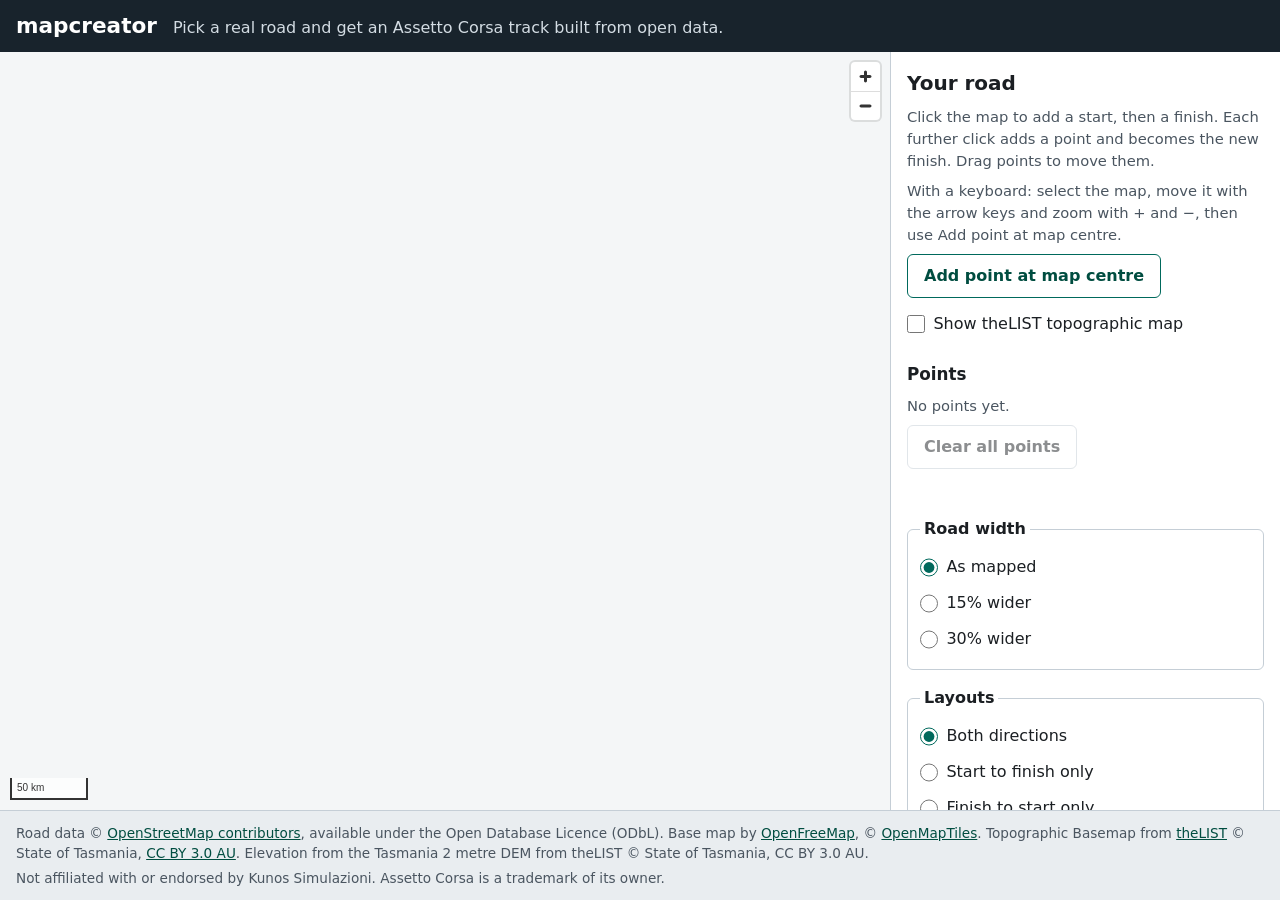
==== src/mapcreator/service/static/index.html @ bf914c36 "Add the map page A static page served from the app: pick a start, via points and a finish on an Open" ====
<!doctype html>
<html lang="en-AU">
<head>
  <meta charset="utf-8">
  <meta name="viewport" content="width=device-width, initial-scale=1">
  <title>mapcreator: drive a real road in Assetto Corsa</title>
  <meta name="description" content="Pick a stretch of real road on the map and get an Assetto Corsa track built from open data.">
  <link rel="icon" href="data:,">
  <link rel="stylesheet" href="vendor/maplibre-gl/maplibre-gl.css">
  <link rel="stylesheet" href="style.css">
  <script src="vendor/maplibre-gl/maplibre-gl.js" defer></script>
  <script src="app.js" defer></script>
</head>
<body>
  <a class="skip-link" href="#panel">Skip to the route options</a>

  <header class="site-header">
    <h1>mapcreator</h1>
    <p>Pick a real road and get an Assetto Corsa track built from open data.</p>
  </header>

  <main class="layout">
    <section class="map-wrap" aria-label="Map">
      <div id="map" class="map"></div>
      <p id="map-error" class="map-error" role="alert" hidden></p>
      <noscript><p class="map-error">The map needs JavaScript.</p></noscript>
    </section>

    <section id="panel" class="panel" aria-labelledby="panel-title" tabindex="-1">
      <h2 id="panel-title">Your road</h2>
      <p class="hint">Click the map to add a start, then a finish. Each further click adds a point and becomes the new finish. Drag points to move them.</p>
      <p class="hint">With a keyboard: select the map, move it with the arrow keys and zoom with + and −, then use Add point at map centre.</p>

      <div class="map-tools">
        <button type="button" id="add-centre" class="button">Add point at map centre</button>
        <label class="check">
          <input type="checkbox" id="topo-toggle">
          <span>Show theLIST topographic map</span>
        </label>
      </div>

      <h3 class="subhead">Points</h3>
      <p id="points-empty" class="hint">No points yet.</p>
      <ol id="points" class="points"></ol>
      <div class="row">
        <button type="button" id="clear-points" class="button button-quiet" disabled>Clear all points</button>
      </div>
      <p id="route-info" class="route-info" role="status" aria-live="polite"></p>

      <form id="job-form" class="job-form" novalidate>
        <fieldset>
          <legend>Road width</legend>
          <label class="radio"><input type="radio" name="width" value="as_mapped" checked> As mapped</label>
          <label class="radio"><input type="radio" name="width" value="plus_15"> 15% wider</label>
          <label class="radio"><input type="radio" name="width" value="plus_30"> 30% wider</label>
        </fieldset>

        <fieldset>
          <legend>Layouts</legend>
          <label class="radio"><input type="radio" name="layouts" value="both" checked> Both directions</label>
          <label class="radio"><input type="radio" name="layouts" value="forward"> Start to finish only</label>
          <label class="radio"><input type="radio" name="layouts" value="reverse"> Finish to start only</label>
        </fieldset>

        <label for="track-name" class="field-label">Track name <span class="optional">(optional)</span></label>
        <input type="text" id="track-name" class="text-input" maxlength="60" autocomplete="off" spellcheck="false" aria-describedby="track-id-hint">
        <p id="track-id-hint" class="hint">Folder name in Assetto Corsa: <code id="track-id"></code></p>

        <div id="turnstile" class="turnstile" hidden></div>

        <button type="submit" id="submit" class="button button-primary" disabled>Build my track</button>
      </form>

      <div id="job" class="job" hidden>
        <h3 class="subhead">Your track</h3>
        <p id="job-status" role="status" aria-live="polite"></p>
        <dl id="job-summary" class="summary" hidden></dl>
        <p id="download" hidden><a id="download-link" class="button button-primary" href="#" download>Download the track (.zip)</a></p>
        <p class="hint">Unzip it into <code>assettocorsa/content/tracks</code>. Built tracks work in the original Assetto Corsa on PC.</p>
      </div>

      <p id="error" class="error" role="alert" hidden></p>
    </section>
  </main>

  <footer class="site-footer">
    <p>
      Road data © <a href="https://www.openstreetmap.org/copyright" rel="noopener">OpenStreetMap contributors</a>, available under the Open Database Licence (ODbL).
      Base map by <a href="https://openfreemap.org/" rel="noopener">OpenFreeMap</a>, © <a href="https://openmaptiles.org/" rel="noopener">OpenMapTiles</a>.
      Topographic Basemap from <a href="https://www.thelist.tas.gov.au/" rel="noopener">theLIST</a> © State of Tasmania, <a href="https://creativecommons.org/licenses/by/3.0/au/" rel="noopener">CC BY 3.0 AU</a>.
      Elevation from the Tasmania 2 metre DEM from theLIST © State of Tasmania, CC BY 3.0 AU.
    </p>
    <p>Not affiliated with or endorsed by Kunos Simulazioni. Assetto Corsa is a trademark of its owner.</p>
  </footer>
</body>
</html>
---- src/mapcreator/service/static/vendor/maplibre-gl/maplibre-gl.css ----
.maplibregl-map{font:12px/20px Helvetica Neue,Arial,Helvetica,sans-serif;overflow:hidden;position:relative;-webkit-tap-highlight-color:rgb(0 0 0/0)}.maplibregl-canvas{left:0;position:absolute;top:0}.maplibregl-map:fullscreen{height:100%;width:100%}.maplibregl-ctrl-group button.maplibregl-ctrl-compass{touch-action:none}.maplibregl-canvas-container.maplibregl-interactive,.maplibregl-ctrl-group button.maplibregl-ctrl-compass{cursor:grab;-webkit-user-select:none;-moz-user-select:none;user-select:none}.maplibregl-canvas-container.maplibregl-interactive.maplibregl-track-pointer{cursor:pointer}.maplibregl-canvas-container.maplibregl-interactive:active,.maplibregl-ctrl-group button.maplibregl-ctrl-compass:active{cursor:grabbing}.maplibregl-canvas-container.maplibregl-touch-zoom-rotate,.maplibregl-canvas-container.maplibregl-touch-zoom-rotate .maplibregl-canvas{touch-action:pan-x pan-y}.maplibregl-canvas-container.maplibregl-touch-drag-pan,.maplibregl-canvas-container.maplibregl-touch-drag-pan .maplibregl-canvas{touch-action:pinch-zoom}.maplibregl-canvas-container.maplibregl-touch-zoom-rotate.maplibregl-touch-drag-pan,.maplibregl-canvas-container.maplibregl-touch-zoom-rotate.maplibregl-touch-drag-pan .maplibregl-canvas{touch-action:none}.maplibregl-canvas-container.maplibregl-touch-drag-pan.maplibregl-cooperative-gestures,.maplibregl-canvas-container.maplibregl-touch-drag-pan.maplibregl-cooperative-gestures .maplibregl-canvas{touch-action:pan-x pan-y}.maplibregl-ctrl-bottom-left,.maplibregl-ctrl-bottom-right,.maplibregl-ctrl-top-left,.maplibregl-ctrl-top-right{pointer-events:none;position:absolute;z-index:2}.maplibregl-ctrl-top-left{left:0;top:0}.maplibregl-ctrl-top-right{right:0;top:0}.maplibregl-ctrl-bottom-left{bottom:0;left:0}.maplibregl-ctrl-bottom-right{bottom:0;right:0}.maplibregl-ctrl{clear:both;pointer-events:auto;transform:translate(0)}.maplibregl-ctrl-top-left .maplibregl-ctrl{float:left;margin:10px 0 0 10px}.maplibregl-ctrl-top-right .maplibregl-ctrl{float:right;margin:10px 10px 0 0}.maplibregl-ctrl-bottom-left .maplibregl-ctrl{float:left;margin:0 0 10px 10px}.maplibregl-ctrl-bottom-right .maplibregl-ctrl{float:right;margin:0 10px 10px 0}.maplibregl-ctrl-group{background:#fff;border-radius:4px}.maplibregl-ctrl-group:not(:empty){box-shadow:0 0 0 2px rgba(0,0,0,.1)}@media (forced-colors:active){.maplibregl-ctrl-group:not(:empty){box-shadow:0 0 0 2px ButtonText}}.maplibregl-ctrl-group button{background-color:transparent;border:0;box-sizing:border-box;cursor:pointer;display:block;height:29px;outline:none;padding:0;width:29px}.maplibregl-ctrl-group button+button{border-top:1px solid #ddd}.maplibregl-ctrl button .maplibregl-ctrl-icon{background-position:50%;background-repeat:no-repeat;display:block;height:100%;width:100%}@media (forced-colors:active){.maplibregl-ctrl-icon{background-color:transparent}.maplibregl-ctrl-group button+button{border-top:1px solid ButtonText}}.maplibregl-ctrl button::-moz-focus-inner{border:0;padding:0}.maplibregl-ctrl-attrib-button:focus,.maplibregl-ctrl-group button:focus{box-shadow:0 0 2px 2px #0096ff}.maplibregl-ctrl button:disabled{cursor:not-allowed}.maplibregl-ctrl button:disabled .maplibregl-ctrl-icon{opacity:.25}@media (hover:hover){.maplibregl-ctrl button:not(:disabled):hover{background-color:rgba(0,0,0,.05)}}.maplibregl-ctrl button:not(:disabled):active{background-color:rgba(0,0,0,.05)}.maplibregl-ctrl-group button:focus:focus-visible{box-shadow:0 0 2px 2px #0096ff}.maplibregl-ctrl-group button:focus:not(:focus-visible){box-shadow:none}.maplibregl-ctrl-group button:focus:first-child{border-radius:4px 4px 0 0}.maplibregl-ctrl-group button:focus:last-child{border-radius:0 0 4px 4px}.maplibregl-ctrl-group button:focus:only-child{border-radius:inherit}.maplibregl-ctrl button.maplibregl-ctrl-zoom-out .maplibregl-ctrl-icon{background-image:url("data:image/svg+xml;charset=utf-8,%3Csvg xmlns='http://www.w3.org/2000/svg' width='29' height='29' fill='%23333' viewBox='0 0 29 29'%3E%3Cpath d='M10 13c-.75 0-1.5.75-1.5 1.5S9.25 16 10 16h9c.75 0 1.5-.75 1.5-1.5S19.75 13 19 13z'/%3E%3C/svg%3E")}.maplibregl-ctrl button.maplibregl-ctrl-zoom-in .maplibregl-ctrl-icon{background-image:url("data:image/svg+xml;charset=utf-8,%3Csvg xmlns='http://www.w3.org/2000/svg' width='29' height='29' fill='%23333' viewBox='0 0 29 29'%3E%3Cpath d='M14.5 8.5c-.75 0-1.5.75-1.5 1.5v3h-3c-.75 0-1.5.75-1.5 1.5S9.25 16 10 16h3v3c0 .75.75 1.5 1.5 1.5S16 19.75 16 19v-3h3c.75 0 1.5-.75 1.5-1.5S19.75 13 19 13h-3v-3c0-.75-.75-1.5-1.5-1.5'/%3E%3C/svg%3E")}@media (forced-colors:active){.maplibregl-ctrl button.maplibregl-ctrl-zoom-out .maplibregl-ctrl-icon{background-image:url("data:image/svg+xml;charset=utf-8,%3Csvg xmlns='http://www.w3.org/2000/svg' width='29' height='29' fill='%23fff' viewBox='0 0 29 29'%3E%3Cpath d='M10 13c-.75 0-1.5.75-1.5 1.5S9.25 16 10 16h9c.75 0 1.5-.75 1.5-1.5S19.75 13 19 13z'/%3E%3C/svg%3E")}.maplibregl-ctrl button.maplibregl-ctrl-zoom-in .maplibregl-ctrl-icon{background-image:url("data:image/svg+xml;charset=utf-8,%3Csvg xmlns='http://www.w3.org/2000/svg' width='29' height='29' fill='%23fff' viewBox='0 0 29 29'%3E%3Cpath d='M14.5 8.5c-.75 0-1.5.75-1.5 1.5v3h-3c-.75 0-1.5.75-1.5 1.5S9.25 16 10 16h3v3c0 .75.75 1.5 1.5 1.5S16 19.75 16 19v-3h3c.75 0 1.5-.75 1.5-1.5S19.75 13 19 13h-3v-3c0-.75-.75-1.5-1.5-1.5'/%3E%3C/svg%3E")}}@media (forced-colors:active) and (prefers-color-scheme:light){.maplibregl-ctrl button.maplibregl-ctrl-zoom-out .maplibregl-ctrl-icon{background-image:url("data:image/svg+xml;charset=utf-8,%3Csvg xmlns='http://www.w3.org/2000/svg' width='29' height='29' viewBox='0 0 29 29'%3E%3Cpath d='M10 13c-.75 0-1.5.75-1.5 1.5S9.25 16 10 16h9c.75 0 1.5-.75 1.5-1.5S19.75 13 19 13z'/%3E%3C/svg%3E")}.maplibregl-ctrl button.maplibregl-ctrl-zoom-in .maplibregl-ctrl-icon{background-image:url("data:image/svg+xml;charset=utf-8,%3Csvg xmlns='http://www.w3.org/2000/svg' width='29' height='29' viewBox='0 0 29 29'%3E%3Cpath d='M14.5 8.5c-.75 0-1.5.75-1.5 1.5v3h-3c-.75 0-1.5.75-1.5 1.5S9.25 16 10 16h3v3c0 .75.75 1.5 1.5 1.5S16 19.75 16 19v-3h3c.75 0 1.5-.75 1.5-1.5S19.75 13 19 13h-3v-3c0-.75-.75-1.5-1.5-1.5'/%3E%3C/svg%3E")}}.maplibregl-ctrl button.maplibregl-ctrl-fullscreen .maplibregl-ctrl-icon{background-image:url("data:image/svg+xml;charset=utf-8,%3Csvg xmlns='http://www.w3.org/2000/svg' width='29' height='29' fill='%23333' viewBox='0 0 29 29'%3E%3Cpath d='M24 16v5.5c0 1.75-.75 2.5-2.5 2.5H16v-1l3-1.5-4-5.5 1-1 5.5 4 1.5-3zM6 16l1.5 3 5.5-4 1 1-4 5.5 3 1.5v1H7.5C5.75 24 5 23.25 5 21.5V16zm7-11v1l-3 1.5 4 5.5-1 1-5.5-4L6 13H5V7.5C5 5.75 5.75 5 7.5 5zm11 2.5c0-1.75-.75-2.5-2.5-2.5H16v1l3 1.5-4 5.5 1 1 5.5-4 1.5 3h1z'/%3E%3C/svg%3E")}.maplibregl-ctrl button.maplibregl-ctrl-shrink .maplibregl-ctrl-icon{background-image:url("data:image/svg+xml;charset=utf-8,%3Csvg xmlns='http://www.w3.org/2000/svg' width='29' height='29' viewBox='0 0 29 29'%3E%3Cpath d='M18.5 16c-1.75 0-2.5.75-2.5 2.5V24h1l1.5-3 5.5 4 1-1-4-5.5 3-1.5v-1zM13 18.5c0-1.75-.75-2.5-2.5-2.5H5v1l3 1.5L4 24l1 1 5.5-4 1.5 3h1zm3-8c0 1.75.75 2.5 2.5 2.5H24v-1l-3-1.5L25 5l-1-1-5.5 4L17 5h-1zM10.5 13c1.75 0 2.5-.75 2.5-2.5V5h-1l-1.5 3L5 4 4 5l4 5.5L5 12v1z'/%3E%3C/svg%3E")}@media (forced-colors:active){.maplibregl-ctrl button.maplibregl-ctrl-fullscreen .maplibregl-ctrl-icon{background-image:url("data:image/svg+xml;charset=utf-8,%3Csvg xmlns='http://www.w3.org/2000/svg' width='29' height='29' fill='%23fff' viewBox='0 0 29 29'%3E%3Cpath d='M24 16v5.5c0 1.75-.75 2.5-2.5 2.5H16v-1l3-1.5-4-5.5 1-1 5.5 4 1.5-3zM6 16l1.5 3 5.5-4 1 1-4 5.5 3 1.5v1H7.5C5.75 24 5 23.25 5 21.5V16zm7-11v1l-3 1.5 4 5.5-1 1-5.5-4L6 13H5V7.5C5 5.75 5.75 5 7.5 5zm11 2.5c0-1.75-.75-2.5-2.5-2.5H16v1l3 1.5-4 5.5 1 1 5.5-4 1.5 3h1z'/%3E%3C/svg%3E")}.maplibregl-ctrl button.maplibregl-ctrl-shrink .maplibregl-ctrl-icon{background-image:url("data:image/svg+xml;charset=utf-8,%3Csvg xmlns='http://www.w3.org/2000/svg' width='29' height='29' fill='%23fff' viewBox='0 0 29 29'%3E%3Cpath d='M18.5 16c-1.75 0-2.5.75-2.5 2.5V24h1l1.5-3 5.5 4 1-1-4-5.5 3-1.5v-1zM13 18.5c0-1.75-.75-2.5-2.5-2.5H5v1l3 1.5L4 24l1 1 5.5-4 1.5 3h1zm3-8c0 1.75.75 2.5 2.5 2.5H24v-1l-3-1.5L25 5l-1-1-5.5 4L17 5h-1zM10.5 13c1.75 0 2.5-.75 2.5-2.5V5h-1l-1.5 3L5 4 4 5l4 5.5L5 12v1z'/%3E%3C/svg%3E")}}@media (forced-colors:active) and (prefers-color-scheme:light){.maplibregl-ctrl button.maplibregl-ctrl-fullscreen .maplibregl-ctrl-icon{background-image:url("data:image/svg+xml;charset=utf-8,%3Csvg xmlns='http://www.w3.org/2000/svg' width='29' height='29' viewBox='0 0 29 29'%3E%3Cpath d='M24 16v5.5c0 1.75-.75 2.5-2.5 2.5H16v-1l3-1.5-4-5.5 1-1 5.5 4 1.5-3zM6 16l1.5 3 5.5-4 1 1-4 5.5 3 1.5v1H7.5C5.75 24 5 23.25 5 21.5V16zm7-11v1l-3 1.5 4 5.5-1 1-5.5-4L6 13H5V7.5C5 5.75 5.75 5 7.5 5zm11 2.5c0-1.75-.75-2.5-2.5-2.5H16v1l3 1.5-4 5.5 1 1 5.5-4 1.5 3h1z'/%3E%3C/svg%3E")}.maplibregl-ctrl button.maplibregl-ctrl-shrink .maplibregl-ctrl-icon{background-image:url("data:image/svg+xml;charset=utf-8,%3Csvg xmlns='http://www.w3.org/2000/svg' width='29' height='29' viewBox='0 0 29 29'%3E%3Cpath d='M18.5 16c-1.75 0-2.5.75-2.5 2.5V24h1l1.5-3 5.5 4 1-1-4-5.5 3-1.5v-1zM13 18.5c0-1.75-.75-2.5-2.5-2.5H5v1l3 1.5L4 24l1 1 5.5-4 1.5 3h1zm3-8c0 1.75.75 2.5 2.5 2.5H24v-1l-3-1.5L25 5l-1-1-5.5 4L17 5h-1zM10.5 13c1.75 0 2.5-.75 2.5-2.5V5h-1l-1.5 3L5 4 4 5l4 5.5L5 12v1z'/%3E%3C/svg%3E")}}.maplibregl-ctrl button.maplibregl-ctrl-compass .maplibregl-ctrl-icon{background-image:url("data:image/svg+xml;charset=utf-8,%3Csvg xmlns='http://www.w3.org/2000/svg' width='29' height='29' fill='%23333' viewBox='0 0 29 29'%3E%3Cpath d='m10.5 14 4-8 4 8z'/%3E%3Cpath fill='%23ccc' d='m10.5 16 4 8 4-8z'/%3E%3C/svg%3E")}@media (forced-colors:active){.maplibregl-ctrl button.maplibregl-ctrl-compass .maplibregl-ctrl-icon{background-image:url("data:image/svg+xml;charset=utf-8,%3Csvg xmlns='http://www.w3.org/2000/svg' width='29' height='29' fill='%23fff' viewBox='0 0 29 29'%3E%3Cpath d='m10.5 14 4-8 4 8z'/%3E%3Cpath fill='%23ccc' d='m10.5 16 4 8 4-8z'/%3E%3C/svg%3E")}}@media (forced-colors:active) and (prefers-color-scheme:light){.maplibregl-ctrl button.maplibregl-ctrl-compass .maplibregl-ctrl-icon{background-image:url("data:image/svg+xml;charset=utf-8,%3Csvg xmlns='http://www.w3.org/2000/svg' width='29' height='29' viewBox='0 0 29 29'%3E%3Cpath d='m10.5 14 4-8 4 8z'/%3E%3Cpath fill='%23ccc' d='m10.5 16 4 8 4-8z'/%3E%3C/svg%3E")}}.maplibregl-ctrl button.maplibregl-ctrl-globe .maplibregl-ctrl-icon{background-image:url("data:image/svg+xml;charset=utf-8,%3Csvg xmlns='http://www.w3.org/2000/svg' width='22' height='22' fill='none' stroke='%23333' viewBox='0 0 22 22'%3E%3Ccircle cx='11' cy='11' r='8.5'/%3E%3Cpath d='M17.5 11c0 4.819-3.02 8.5-6.5 8.5S4.5 15.819 4.5 11 7.52 2.5 11 2.5s6.5 3.681 6.5 8.5Z'/%3E%3Cpath d='M13.5 11c0 2.447-.331 4.64-.853 6.206-.262.785-.562 1.384-.872 1.777-.314.399-.58.517-.775.517s-.461-.118-.775-.517c-.31-.393-.61-.992-.872-1.777C8.831 15.64 8.5 13.446 8.5 11s.331-4.64.853-6.206c.262-.785.562-1.384.872-1.777.314-.399.58-.517.775-.517s.461.118.775.517c.31.393.61.992.872 1.777.522 1.565.853 3.76.853 6.206Z'/%3E%3Cpath d='M11 7.5c-1.909 0-3.622-.166-4.845-.428-.616-.132-1.08-.283-1.379-.434a1.3 1.3 0 0 1-.224-.138q.07-.058.224-.138c.299-.151.763-.302 1.379-.434C7.378 5.666 9.091 5.5 11 5.5s3.622.166 4.845.428c.616.132 1.08.283 1.379.434.105.053.177.1.224.138q-.07.058-.224.138c-.299.151-.763.302-1.379.434-1.223.262-2.936.428-4.845.428ZM4.486 6.436ZM11 16.5c-1.909 0-3.622-.166-4.845-.428-.616-.132-1.08-.283-1.379-.434a1.3 1.3 0 0 1-.224-.138 1.3 1.3 0 0 1 .224-.138c.299-.151.763-.302 1.379-.434C7.378 14.666 9.091 14.5 11 14.5s3.622.166 4.845.428c.616.132 1.08.283 1.379.434.105.053.177.1.224.138a1.3 1.3 0 0 1-.224.138c-.299.151-.763.302-1.379.434-1.223.262-2.936.428-4.845.428Zm-6.514-1.064ZM11 12.5c-2.46 0-4.672-.222-6.255-.574-.796-.177-1.406-.38-1.805-.59a1.5 1.5 0 0 1-.39-.272.3.3 0 0 1-.047-.064.3.3 0 0 1 .048-.064c.066-.073.189-.167.389-.272.399-.21 1.009-.413 1.805-.59C6.328 9.722 8.54 9.5 11 9.5s4.672.222 6.256.574c.795.177 1.405.38 1.804.59.2.105.323.2.39.272a.3.3 0 0 1 .047.064.3.3 0 0 1-.048.064 1.4 1.4 0 0 1-.389.272c-.399.21-1.009.413-1.804.59-1.584.352-3.796.574-6.256.574Zm-8.501-1.51v.002zm0 .018v.002zm17.002.002v-.002zm0-.018v-.002z'/%3E%3C/svg%3E")}.maplibregl-ctrl button.maplibregl-ctrl-globe-enabled .maplibregl-ctrl-icon{background-image:url("data:image/svg+xml;charset=utf-8,%3Csvg xmlns='http://www.w3.org/2000/svg' width='22' height='22' fill='none' stroke='%2333b5e5' viewBox='0 0 22 22'%3E%3Ccircle cx='11' cy='11' r='8.5'/%3E%3Cpath d='M17.5 11c0 4.819-3.02 8.5-6.5 8.5S4.5 15.819 4.5 11 7.52 2.5 11 2.5s6.5 3.681 6.5 8.5Z'/%3E%3Cpath d='M13.5 11c0 2.447-.331 4.64-.853 6.206-.262.785-.562 1.384-.872 1.777-.314.399-.58.517-.775.517s-.461-.118-.775-.517c-.31-.393-.61-.992-.872-1.777C8.831 15.64 8.5 13.446 8.5 11s.331-4.64.853-6.206c.262-.785.562-1.384.872-1.777.314-.399.58-.517.775-.517s.461.118.775.517c.31.393.61.992.872 1.777.522 1.565.853 3.76.853 6.206Z'/%3E%3Cpath d='M11 7.5c-1.909 0-3.622-.166-4.845-.428-.616-.132-1.08-.283-1.379-.434a1.3 1.3 0 0 1-.224-.138q.07-.058.224-.138c.299-.151.763-.302 1.379-.434C7.378 5.666 9.091 5.5 11 5.5s3.622.166 4.845.428c.616.132 1.08.283 1.379.434.105.053.177.1.224.138q-.07.058-.224.138c-.299.151-.763.302-1.379.434-1.223.262-2.936.428-4.845.428ZM4.486 6.436ZM11 16.5c-1.909 0-3.622-.166-4.845-.428-.616-.132-1.08-.283-1.379-.434a1.3 1.3 0 0 1-.224-.138 1.3 1.3 0 0 1 .224-.138c.299-.151.763-.302 1.379-.434C7.378 14.666 9.091 14.5 11 14.5s3.622.166 4.845.428c.616.132 1.08.283 1.379.434.105.053.177.1.224.138a1.3 1.3 0 0 1-.224.138c-.299.151-.763.302-1.379.434-1.223.262-2.936.428-4.845.428Zm-6.514-1.064ZM11 12.5c-2.46 0-4.672-.222-6.255-.574-.796-.177-1.406-.38-1.805-.59a1.5 1.5 0 0 1-.39-.272.3.3 0 0 1-.047-.064.3.3 0 0 1 .048-.064c.066-.073.189-.167.389-.272.399-.21 1.009-.413 1.805-.59C6.328 9.722 8.54 9.5 11 9.5s4.672.222 6.256.574c.795.177 1.405.38 1.804.59.2.105.323.2.39.272a.3.3 0 0 1 .047.064.3.3 0 0 1-.048.064 1.4 1.4 0 0 1-.389.272c-.399.21-1.009.413-1.804.59-1.584.352-3.796.574-6.256.574Zm-8.501-1.51v.002zm0 .018v.002zm17.002.002v-.002zm0-.018v-.002z'/%3E%3C/svg%3E")}.maplibregl-ctrl button.maplibregl-ctrl-terrain .maplibregl-ctrl-icon{background-image:url("data:image/svg+xml;charset=utf-8,%3Csvg xmlns='http://www.w3.org/2000/svg' width='22' height='22' fill='%23333' viewBox='0 0 22 22'%3E%3Cpath d='m1.754 13.406 4.453-4.851 3.09 3.09 3.281 3.277.969-.969-3.309-3.312 3.844-4.121 6.148 6.886h1.082v-.855l-7.207-8.07-4.84 5.187L6.169 6.57l-5.48 5.965v.871ZM.688 16.844h20.625v1.375H.688Zm0 0'/%3E%3C/svg%3E")}.maplibregl-ctrl button.maplibregl-ctrl-terrain-enabled .maplibregl-ctrl-icon{background-image:url("data:image/svg+xml;charset=utf-8,%3Csvg xmlns='http://www.w3.org/2000/svg' width='22' height='22' fill='%2333b5e5' viewBox='0 0 22 22'%3E%3Cpath d='m1.754 13.406 4.453-4.851 3.09 3.09 3.281 3.277.969-.969-3.309-3.312 3.844-4.121 6.148 6.886h1.082v-.855l-7.207-8.07-4.84 5.187L6.169 6.57l-5.48 5.965v.871ZM.688 16.844h20.625v1.375H.688Zm0 0'/%3E%3C/svg%3E")}.maplibregl-ctrl button.maplibregl-ctrl-geolocate .maplibregl-ctrl-icon{background-image:url("data:image/svg+xml;charset=utf-8,%3Csvg xmlns='http://www.w3.org/2000/svg' width='29' height='29' fill='%23333' viewBox='0 0 20 20'%3E%3Cpath d='M10 4C9 4 9 5 9 5v.1A5 5 0 0 0 5.1 9H5s-1 0-1 1 1 1 1 1h.1A5 5 0 0 0 9 14.9v.1s0 1 1 1 1-1 1-1v-.1a5 5 0 0 0 3.9-3.9h.1s1 0 1-1-1-1-1-1h-.1A5 5 0 0 0 11 5.1V5s0-1-1-1m0 2.5a3.5 3.5 0 1 1 0 7 3.5 3.5 0 1 1 0-7'/%3E%3Ccircle cx='10' cy='10' r='2'/%3E%3C/svg%3E")}.maplibregl-ctrl button.maplibregl-ctrl-geolocate:disabled .maplibregl-ctrl-icon{background-image:url("data:image/svg+xml;charset=utf-8,%3Csvg xmlns='http://www.w3.org/2000/svg' width='29' height='29' fill='%23aaa' viewBox='0 0 20 20'%3E%3Cpath d='M10 4C9 4 9 5 9 5v.1A5 5 0 0 0 5.1 9H5s-1 0-1 1 1 1 1 1h.1A5 5 0 0 0 9 14.9v.1s0 1 1 1 1-1 1-1v-.1a5 5 0 0 0 3.9-3.9h.1s1 0 1-1-1-1-1-1h-.1A5 5 0 0 0 11 5.1V5s0-1-1-1m0 2.5a3.5 3.5 0 1 1 0 7 3.5 3.5 0 1 1 0-7'/%3E%3Ccircle cx='10' cy='10' r='2'/%3E%3Cpath fill='red' d='m14 5 1 1-9 9-1-1z'/%3E%3C/svg%3E")}.maplibregl-ctrl button.maplibregl-ctrl-geolocate.maplibregl-ctrl-geolocate-active .maplibregl-ctrl-icon{background-image:url("data:image/svg+xml;charset=utf-8,%3Csvg xmlns='http://www.w3.org/2000/svg' width='29' height='29' fill='%2333b5e5' viewBox='0 0 20 20'%3E%3Cpath d='M10 4C9 4 9 5 9 5v.1A5 5 0 0 0 5.1 9H5s-1 0-1 1 1 1 1 1h.1A5 5 0 0 0 9 14.9v.1s0 1 1 1 1-1 1-1v-.1a5 5 0 0 0 3.9-3.9h.1s1 0 1-1-1-1-1-1h-.1A5 5 0 0 0 11 5.1V5s0-1-1-1m0 2.5a3.5 3.5 0 1 1 0 7 3.5 3.5 0 1 1 0-7'/%3E%3Ccircle cx='10' cy='10' r='2'/%3E%3C/svg%3E")}.maplibregl-ctrl button.maplibregl-ctrl-geolocate.maplibregl-ctrl-geolocate-active-error .maplibregl-ctrl-icon{background-image:url("data:image/svg+xml;charset=utf-8,%3Csvg xmlns='http://www.w3.org/2000/svg' width='29' height='29' fill='%23e58978' viewBox='0 0 20 20'%3E%3Cpath d='M10 4C9 4 9 5 9 5v.1A5 5 0 0 0 5.1 9H5s-1 0-1 1 1 1 1 1h.1A5 5 0 0 0 9 14.9v.1s0 1 1 1 1-1 1-1v-.1a5 5 0 0 0 3.9-3.9h.1s1 0 1-1-1-1-1-1h-.1A5 5 0 0 0 11 5.1V5s0-1-1-1m0 2.5a3.5 3.5 0 1 1 0 7 3.5 3.5 0 1 1 0-7'/%3E%3Ccircle cx='10' cy='10' r='2'/%3E%3C/svg%3E")}.maplibregl-ctrl button.maplibregl-ctrl-geolocate.maplibregl-ctrl-geolocate-background .maplibregl-ctrl-icon{background-image:url("data:image/svg+xml;charset=utf-8,%3Csvg xmlns='http://www.w3.org/2000/svg' width='29' height='29' fill='%2333b5e5' viewBox='0 0 20 20'%3E%3Cpath d='M10 4C9 4 9 5 9 5v.1A5 5 0 0 0 5.1 9H5s-1 0-1 1 1 1 1 1h.1A5 5 0 0 0 9 14.9v.1s0 1 1 1 1-1 1-1v-.1a5 5 0 0 0 3.9-3.9h.1s1 0 1-1-1-1-1-1h-.1A5 5 0 0 0 11 5.1V5s0-1-1-1m0 2.5a3.5 3.5 0 1 1 0 7 3.5 3.5 0 1 1 0-7'/%3E%3C/svg%3E")}.maplibregl-ctrl button.maplibregl-ctrl-geolocate.maplibregl-ctrl-geolocate-background-error .maplibregl-ctrl-icon{background-image:url("data:image/svg+xml;charset=utf-8,%3Csvg xmlns='http://www.w3.org/2000/svg' width='29' height='29' fill='%23e54e33' viewBox='0 0 20 20'%3E%3Cpath d='M10 4C9 4 9 5 9 5v.1A5 5 0 0 0 5.1 9H5s-1 0-1 1 1 1 1 1h.1A5 5 0 0 0 9 14.9v.1s0 1 1 1 1-1 1-1v-.1a5 5 0 0 0 3.9-3.9h.1s1 0 1-1-1-1-1-1h-.1A5 5 0 0 0 11 5.1V5s0-1-1-1m0 2.5a3.5 3.5 0 1 1 0 7 3.5 3.5 0 1 1 0-7'/%3E%3C/svg%3E")}.maplibregl-ctrl button.maplibregl-ctrl-geolocate.maplibregl-ctrl-geolocate-waiting .maplibregl-ctrl-icon{animation:maplibregl-spin 2s linear infinite}@media (forced-colors:active){.maplibregl-ctrl button.maplibregl-ctrl-geolocate .maplibregl-ctrl-icon{background-image:url("data:image/svg+xml;charset=utf-8,%3Csvg xmlns='http://www.w3.org/2000/svg' width='29' height='29' fill='%23fff' viewBox='0 0 20 20'%3E%3Cpath d='M10 4C9 4 9 5 9 5v.1A5 5 0 0 0 5.1 9H5s-1 0-1 1 1 1 1 1h.1A5 5 0 0 0 9 14.9v.1s0 1 1 1 1-1 1-1v-.1a5 5 0 0 0 3.9-3.9h.1s1 0 1-1-1-1-1-1h-.1A5 5 0 0 0 11 5.1V5s0-1-1-1m0 2.5a3.5 3.5 0 1 1 0 7 3.5 3.5 0 1 1 0-7'/%3E%3Ccircle cx='10' cy='10' r='2'/%3E%3C/svg%3E")}.maplibregl-ctrl button.maplibregl-ctrl-geolocate:disabled .maplibregl-ctrl-icon{background-image:url("data:image/svg+xml;charset=utf-8,%3Csvg xmlns='http://www.w3.org/2000/svg' width='29' height='29' fill='%23999' viewBox='0 0 20 20'%3E%3Cpath d='M10 4C9 4 9 5 9 5v.1A5 5 0 0 0 5.1 9H5s-1 0-1 1 1 1 1 1h.1A5 5 0 0 0 9 14.9v.1s0 1 1 1 1-1 1-1v-.1a5 5 0 0 0 3.9-3.9h.1s1 0 1-1-1-1-1-1h-.1A5 5 0 0 0 11 5.1V5s0-1-1-1m0 2.5a3.5 3.5 0 1 1 0 7 3.5 3.5 0 1 1 0-7'/%3E%3Ccircle cx='10' cy='10' r='2'/%3E%3Cpath fill='red' d='m14 5 1 1-9 9-1-1z'/%3E%3C/svg%3E")}.maplibregl-ctrl button.maplibregl-ctrl-geolocate.maplibregl-ctrl-geolocate-active .maplibregl-ctrl-icon{background-image:url("data:image/svg+xml;charset=utf-8,%3Csvg xmlns='http://www.w3.org/2000/svg' width='29' height='29' fill='%2333b5e5' viewBox='0 0 20 20'%3E%3Cpath d='M10 4C9 4 9 5 9 5v.1A5 5 0 0 0 5.1 9H5s-1 0-1 1 1 1 1 1h.1A5 5 0 0 0 9 14.9v.1s0 1 1 1 1-1 1-1v-.1a5 5 0 0 0 3.9-3.9h.1s1 0 1-1-1-1-1-1h-.1A5 5 0 0 0 11 5.1V5s0-1-1-1m0 2.5a3.5 3.5 0 1 1 0 7 3.5 3.5 0 1 1 0-7'/%3E%3Ccircle cx='10' cy='10' r='2'/%3E%3C/svg%3E")}.maplibregl-ctrl button.maplibregl-ctrl-geolocate.maplibregl-ctrl-geolocate-active-error .maplibregl-ctrl-icon{background-image:url("data:image/svg+xml;charset=utf-8,%3Csvg xmlns='http://www.w3.org/2000/svg' width='29' height='29' fill='%23e58978' viewBox='0 0 20 20'%3E%3Cpath d='M10 4C9 4 9 5 9 5v.1A5 5 0 0 0 5.1 9H5s-1 0-1 1 1 1 1 1h.1A5 5 0 0 0 9 14.9v.1s0 1 1 1 1-1 1-1v-.1a5 5 0 0 0 3.9-3.9h.1s1 0 1-1-1-1-1-1h-.1A5 5 0 0 0 11 5.1V5s0-1-1-1m0 2.5a3.5 3.5 0 1 1 0 7 3.5 3.5 0 1 1 0-7'/%3E%3Ccircle cx='10' cy='10' r='2'/%3E%3C/svg%3E")}.maplibregl-ctrl button.maplibregl-ctrl-geolocate.maplibregl-ctrl-geolocate-background .maplibregl-ctrl-icon{background-image:url("data:image/svg+xml;charset=utf-8,%3Csvg xmlns='http://www.w3.org/2000/svg' width='29' height='29' fill='%2333b5e5' viewBox='0 0 20 20'%3E%3Cpath d='M10 4C9 4 9 5 9 5v.1A5 5 0 0 0 5.1 9H5s-1 0-1 1 1 1 1 1h.1A5 5 0 0 0 9 14.9v.1s0 1 1 1 1-1 1-1v-.1a5 5 0 0 0 3.9-3.9h.1s1 0 1-1-1-1-1-1h-.1A5 5 0 0 0 11 5.1V5s0-1-1-1m0 2.5a3.5 3.5 0 1 1 0 7 3.5 3.5 0 1 1 0-7'/%3E%3C/svg%3E")}.maplibregl-ctrl button.maplibregl-ctrl-geolocate.maplibregl-ctrl-geolocate-background-error .maplibregl-ctrl-icon{background-image:url("data:image/svg+xml;charset=utf-8,%3Csvg xmlns='http://www.w3.org/2000/svg' width='29' height='29' fill='%23e54e33' viewBox='0 0 20 20'%3E%3Cpath d='M10 4C9 4 9 5 9 5v.1A5 5 0 0 0 5.1 9H5s-1 0-1 1 1 1 1 1h.1A5 5 0 0 0 9 14.9v.1s0 1 1 1 1-1 1-1v-.1a5 5 0 0 0 3.9-3.9h.1s1 0 1-1-1-1-1-1h-.1A5 5 0 0 0 11 5.1V5s0-1-1-1m0 2.5a3.5 3.5 0 1 1 0 7 3.5 3.5 0 1 1 0-7'/%3E%3C/svg%3E")}}@media (forced-colors:active) and (prefers-color-scheme:light){.maplibregl-ctrl button.maplibregl-ctrl-geolocate .maplibregl-ctrl-icon{background-image:url("data:image/svg+xml;charset=utf-8,%3Csvg xmlns='http://www.w3.org/2000/svg' width='29' height='29' viewBox='0 0 20 20'%3E%3Cpath d='M10 4C9 4 9 5 9 5v.1A5 5 0 0 0 5.1 9H5s-1 0-1 1 1 1 1 1h.1A5 5 0 0 0 9 14.9v.1s0 1 1 1 1-1 1-1v-.1a5 5 0 0 0 3.9-3.9h.1s1 0 1-1-1-1-1-1h-.1A5 5 0 0 0 11 5.1V5s0-1-1-1m0 2.5a3.5 3.5 0 1 1 0 7 3.5 3.5 0 1 1 0-7'/%3E%3Ccircle cx='10' cy='10' r='2'/%3E%3C/svg%3E")}.maplibregl-ctrl button.maplibregl-ctrl-geolocate:disabled .maplibregl-ctrl-icon{background-image:url("data:image/svg+xml;charset=utf-8,%3Csvg xmlns='http://www.w3.org/2000/svg' width='29' height='29' fill='%23666' viewBox='0 0 20 20'%3E%3Cpath d='M10 4C9 4 9 5 9 5v.1A5 5 0 0 0 5.1 9H5s-1 0-1 1 1 1 1 1h.1A5 5 0 0 0 9 14.9v.1s0 1 1 1 1-1 1-1v-.1a5 5 0 0 0 3.9-3.9h.1s1 0 1-1-1-1-1-1h-.1A5 5 0 0 0 11 5.1V5s0-1-1-1m0 2.5a3.5 3.5 0 1 1 0 7 3.5 3.5 0 1 1 0-7'/%3E%3Ccircle cx='10' cy='10' r='2'/%3E%3Cpath fill='red' d='m14 5 1 1-9 9-1-1z'/%3E%3C/svg%3E")}}@keyframes maplibregl-spin{0%{transform:rotate(0deg)}to{transform:rotate(1turn)}}a.maplibregl-ctrl-logo{background-image:url("data:image/svg+xml;charset=utf-8,%3Csvg xmlns='http://www.w3.org/2000/svg' width='88' height='23' fill='none'%3E%3Cpath fill='%23000' fill-opacity='.4' fill-rule='evenodd' d='M17.408 16.796h-1.827l2.501-12.095h.198l3.324 6.533.988 2.19.988-2.19 3.258-6.533h.181l2.6 12.095h-1.81l-1.218-5.644-.362-1.71-.658 1.71-2.929 5.644h-.098l-2.914-5.644-.757-1.71-.345 1.71zm1.958-3.42-.726 3.663a1.255 1.255 0 0 1-1.232 1.011h-1.827a1.255 1.255 0 0 1-1.229-1.509l2.501-12.095a1.255 1.255 0 0 1 1.23-1.001h.197a1.25 1.25 0 0 1 1.12.685l3.19 6.273 3.125-6.263a1.25 1.25 0 0 1 1.123-.695h.181a1.255 1.255 0 0 1 1.227.991l1.443 6.71a5 5 0 0 1 .314-.787l.009-.016a4.6 4.6 0 0 1 1.777-1.887c.782-.46 1.668-.667 2.611-.667a4.6 4.6 0 0 1 1.7.32l.306.134c.21-.16.474-.256.759-.256h1.694a1.255 1.255 0 0 1 1.212.925 1.255 1.255 0 0 1 1.212-.925h1.711c.284 0 .545.094.755.252.613-.3 1.312-.45 2.075-.45 1.356 0 2.557.445 3.482 1.4q.47.48.763 1.064V4.701a1.255 1.255 0 0 1 1.255-1.255h1.86A1.255 1.255 0 0 1 54.44 4.7v9.194h2.217c.19 0 .37.043.532.118v-4.77c0-.356.147-.678.385-.906a2.42 2.42 0 0 1-.682-1.71c0-.665.267-1.253.735-1.7a2.45 2.45 0 0 1 1.722-.674 2.43 2.43 0 0 1 1.705.675q.318.302.504.683V4.7a1.255 1.255 0 0 1 1.255-1.255h1.744A1.255 1.255 0 0 1 65.812 4.7v3.335a4.8 4.8 0 0 1 1.526-.246c.938 0 1.817.214 2.59.69a4.47 4.47 0 0 1 1.67 1.743v-.98a1.255 1.255 0 0 1 1.256-1.256h1.777c.233 0 .451.064.639.174a3.4 3.4 0 0 1 1.567-.372c.346 0 .861.02 1.285.232a1.25 1.25 0 0 1 .689 1.004 4.7 4.7 0 0 1 .853-.588c.795-.44 1.675-.647 2.61-.647 1.385 0 2.65.39 3.525 1.396.836.938 1.168 2.173 1.168 3.528q-.001.515-.056 1.051a1.255 1.255 0 0 1-.947 1.09l.408.952a1.255 1.255 0 0 1-.477 1.552c-.418.268-.92.463-1.458.612-.613.171-1.304.244-2.049.244-1.06 0-2.043-.207-2.886-.698l-.015-.008c-.798-.48-1.419-1.135-1.818-1.963l-.004-.008a5.8 5.8 0 0 1-.548-2.512q0-.429.053-.843a1.3 1.3 0 0 1-.333-.086l-.166-.004c-.223 0-.426.062-.643.228-.03.024-.142.139-.142.59v3.883a1.255 1.255 0 0 1-1.256 1.256h-1.777a1.255 1.255 0 0 1-1.256-1.256V15.69l-.032.057a4.8 4.8 0 0 1-1.86 1.833 5.04 5.04 0 0 1-2.484.634 4.5 4.5 0 0 1-1.935-.424 1.25 1.25 0 0 1-.764.258h-1.71a1.255 1.255 0 0 1-1.256-1.255V7.687a2.4 2.4 0 0 1-.428.625c.253.23.412.561.412.93v7.553a1.255 1.255 0 0 1-1.256 1.255h-1.843a1.25 1.25 0 0 1-.894-.373c-.228.23-.544.373-.894.373H51.32a1.255 1.255 0 0 1-1.256-1.255v-1.251l-.061.117a4.7 4.7 0 0 1-1.782 1.884 4.77 4.77 0 0 1-2.485.67 5.6 5.6 0 0 1-1.485-.188l.009 2.764a1.255 1.255 0 0 1-1.255 1.259h-1.729a1.255 1.255 0 0 1-1.255-1.255v-3.537a1.255 1.255 0 0 1-1.167.793h-1.679a1.25 1.25 0 0 1-.77-.263 4.5 4.5 0 0 1-1.945.429c-.885 0-1.724-.21-2.495-.632l-.017-.01a5 5 0 0 1-1.081-.836 1.255 1.255 0 0 1-1.254 1.312h-1.81a1.255 1.255 0 0 1-1.228-.99l-.782-3.625-2.044 3.939a1.25 1.25 0 0 1-1.115.676h-.098a1.25 1.25 0 0 1-1.116-.68l-2.061-3.994zM35.92 16.63l.207-.114.223-.15q.493-.356.735-.785l.061-.118.033 1.332h1.678V9.242h-1.694l-.033 1.267q-.133-.329-.526-.658l-.032-.028a3.2 3.2 0 0 0-.668-.428l-.27-.12a3.3 3.3 0 0 0-1.235-.23q-1.136-.001-1.974.493a3.36 3.36 0 0 0-1.3 1.382q-.445.89-.444 2.074 0 1.2.51 2.107a3.8 3.8 0 0 0 1.382 1.381 3.9 3.9 0 0 0 1.893.477q.795 0 1.455-.33zm-2.789-5.38q-.576.675-.575 1.762 0 1.102.559 1.794.576.675 1.645.675a2.25 2.25 0 0 0 .934-.19 2.2 2.2 0 0 0 .468-.29l.178-.161a2.2 2.2 0 0 0 .397-.561q.244-.5.244-1.15v-.115q0-.708-.296-1.267l-.043-.077a2.2 2.2 0 0 0-.633-.709l-.13-.086-.047-.028a2.1 2.1 0 0 0-1.073-.285q-1.052 0-1.629.692zm2.316 2.706c.163-.17.28-.407.28-.83v-.114c0-.292-.06-.508-.15-.68a.96.96 0 0 0-.353-.389.85.85 0 0 0-.464-.127c-.4 0-.56.114-.664.239l-.01.012c-.148.174-.275.45-.275.945 0 .506.122.801.27.99.097.11.266.224.68.224.303 0 .504-.09.687-.269zm7.545 1.705a2.6 2.6 0 0 0 .331.423q.319.33.755.548l.173.074q.65.255 1.49.255 1.02 0 1.844-.493a3.45 3.45 0 0 0 1.316-1.4q.493-.904.493-2.089 0-1.909-.988-2.913-.988-1.02-2.584-1.02-.898 0-1.575.347a3 3 0 0 0-.415.262l-.199.166a3.4 3.4 0 0 0-.64.82V9.242h-1.712v11.553h1.729l-.017-5.134zm.53-1.138q.206.29.48.5l.155.11.053.034q.51.296 1.119.297 1.07 0 1.645-.675.577-.69.576-1.762 0-1.119-.576-1.777-.558-.675-1.645-.675-.435 0-.835.16a2 2 0 0 0-.284.136 2 2 0 0 0-.363.254 2.2 2.2 0 0 0-.46.569l-.082.162a2.6 2.6 0 0 0-.213 1.072v.115q0 .707.296 1.267l.135.211zm.964-.818a1.1 1.1 0 0 0 .367.385.94.94 0 0 0 .476.118c.423 0 .59-.117.687-.23.159-.194.28-.478.28-.95 0-.53-.133-.8-.266-.952l-.021-.025c-.078-.094-.231-.221-.68-.221a1 1 0 0 0-.503.135l-.012.007a.86.86 0 0 0-.335.343c-.073.133-.132.324-.132.614v.115a1.4 1.4 0 0 0 .14.66zm15.7-6.222q.347-.346.346-.856a1.05 1.05 0 0 0-.345-.79 1.18 1.18 0 0 0-.84-.329q-.51 0-.855.33a1.05 1.05 0 0 0-.346.79q0 .51.346.855.345.346.856.346.51 0 .839-.346zm4.337 9.314.033-1.332q.191.403.59.747l.098.081a4 4 0 0 0 .316.224l.223.122a3.2 3.2 0 0 0 1.44.322 3.8 3.8 0 0 0 1.875-.477 3.5 3.5 0 0 0 1.382-1.366q.527-.89.526-2.09 0-1.184-.444-2.073a3.24 3.24 0 0 0-1.283-1.399q-.823-.51-1.942-.51a3.5 3.5 0 0 0-1.527.344l-.086.043-.165.09a3 3 0 0 0-.33.214q-.432.315-.656.707a2 2 0 0 0-.099.198l.082-1.283V4.701h-1.744v12.095zm.473-2.509a2.5 2.5 0 0 0 .566.7q.117.098.245.18l.144.08a2.1 2.1 0 0 0 .975.232q1.07 0 1.645-.675.576-.69.576-1.778 0-1.102-.576-1.777-.56-.691-1.645-.692a2.2 2.2 0 0 0-1.015.235q-.22.113-.415.282l-.15.142a2.1 2.1 0 0 0-.42.594q-.223.479-.223 1.1v.115q0 .705.293 1.26zm2.616-.293c.157-.191.28-.479.28-.967 0-.51-.13-.79-.276-.961l-.021-.026c-.082-.1-.232-.225-.67-.225a.87.87 0 0 0-.681.279l-.012.011c-.154.155-.274.38-.274.807v.115c0 .285.057.499.144.669a1.1 1.1 0 0 0 .367.405c.137.082.28.123.455.123.423 0 .59-.118.686-.23zm8.266-3.013q.345-.13.724-.14l.069-.002q.493 0 .642.099l.247-1.794q-.196-.099-.717-.099a2.3 2.3 0 0 0-.545.063 2 2 0 0 0-.411.148 2.2 2.2 0 0 0-.4.249 2.5 2.5 0 0 0-.485.499 2.7 2.7 0 0 0-.32.581l-.05.137v-1.48h-1.778v7.553h1.777v-3.884q0-.546.159-.943a1.5 1.5 0 0 1 .466-.636 2.5 2.5 0 0 1 .399-.253 2 2 0 0 1 .224-.099zm9.784 2.656.05-.922q0-1.743-.856-2.698-.838-.97-2.584-.97-1.119-.001-2.007.493a3.46 3.46 0 0 0-1.4 1.382q-.493.906-.493 2.106 0 1.07.428 1.975.428.89 1.332 1.432.906.526 2.255.526.973 0 1.668-.185l.044-.012.135-.04q.613-.184.984-.421l-.542-1.267q-.3.162-.642.274l-.297.087q-.51.131-1.3.131-.954 0-1.497-.444a1.6 1.6 0 0 1-.192-.193q-.366-.44-.512-1.234l-.004-.021zm-5.427-1.256-.003.022h3.752v-.138q-.011-.727-.288-1.118a1 1 0 0 0-.156-.176q-.46-.428-1.316-.428-.986 0-1.494.604-.379.45-.494 1.234zm-27.053 2.77V4.7h-1.86v12.095h5.333V15.15zm7.103-5.908v7.553h-1.843V9.242h1.843z'/%3E%3Cpath fill='%23fff' d='m19.63 11.151-.757-1.71-.345 1.71-1.12 5.644h-1.827L18.083 4.7h.197l3.325 6.533.988 2.19.988-2.19L26.839 4.7h.181l2.6 12.095h-1.81l-1.218-5.644-.362-1.71-.658 1.71-2.93 5.644h-.098l-2.913-5.644zm14.836 5.81q-1.02 0-1.893-.478a3.8 3.8 0 0 1-1.381-1.382q-.51-.906-.51-2.106 0-1.185.444-2.074a3.36 3.36 0 0 1 1.3-1.382q.839-.494 1.974-.494a3.3 3.3 0 0 1 1.234.231 3.3 3.3 0 0 1 .97.575q.396.33.527.659l.033-1.267h1.694v7.553H37.18l-.033-1.332q-.279.593-1.02 1.053a3.17 3.17 0 0 1-1.662.444zm.296-1.482q.938 0 1.58-.642.642-.66.642-1.711v-.115q0-.708-.296-1.267a2.2 2.2 0 0 0-.807-.872 2.1 2.1 0 0 0-1.119-.313q-1.053 0-1.629.692-.575.675-.575 1.76 0 1.103.559 1.795.577.675 1.645.675zm6.521-6.237h1.711v1.4q.906-1.597 2.83-1.597 1.596 0 2.584 1.02.988 1.005.988 2.914 0 1.185-.493 2.09a3.46 3.46 0 0 1-1.316 1.399 3.5 3.5 0 0 1-1.844.493q-.954 0-1.662-.329a2.67 2.67 0 0 1-1.086-.97l.017 5.134h-1.728zm4.048 6.22q1.07 0 1.645-.674.577-.69.576-1.762 0-1.119-.576-1.777-.558-.675-1.645-.675-.592 0-1.12.296-.51.28-.822.823-.296.527-.296 1.234v.115q0 .708.296 1.267.313.543.823.855.51.296 1.119.297z'/%3E%3Cpath fill='%23e1e3e9' d='M51.325 4.7h1.86v10.45h3.473v1.646h-5.333zm7.12 4.542h1.843v7.553h-1.843zm.905-1.415a1.16 1.16 0 0 1-.856-.346 1.17 1.17 0 0 1-.346-.856 1.05 1.05 0 0 1 .346-.79q.346-.329.856-.329.494 0 .839.33a1.05 1.05 0 0 1 .345.79 1.16 1.16 0 0 1-.345.855q-.33.346-.84.346zm7.875 9.133a3.17 3.17 0 0 1-1.662-.444q-.723-.46-1.004-1.053l-.033 1.332h-1.71V4.701h1.743v4.657l-.082 1.283q.279-.658 1.086-1.119a3.5 3.5 0 0 1 1.778-.477q1.119 0 1.942.51a3.24 3.24 0 0 1 1.283 1.4q.445.888.444 2.072 0 1.201-.526 2.09a3.5 3.5 0 0 1-1.382 1.366 3.8 3.8 0 0 1-1.876.477zm-.296-1.481q1.069 0 1.645-.675.577-.69.577-1.778 0-1.102-.577-1.776-.56-.691-1.645-.692a2.12 2.12 0 0 0-1.58.659q-.642.641-.642 1.694v.115q0 .71.296 1.267a2.4 2.4 0 0 0 .807.872 2.1 2.1 0 0 0 1.119.313zm5.927-6.237h1.777v1.481q.263-.757.856-1.217a2.14 2.14 0 0 1 1.349-.46q.527 0 .724.098l-.247 1.794q-.149-.099-.642-.099-.774 0-1.416.494-.626.493-.626 1.58v3.883h-1.777V9.242zm9.534 7.718q-1.35 0-2.255-.526-.904-.543-1.332-1.432a4.6 4.6 0 0 1-.428-1.975q0-1.2.493-2.106a3.46 3.46 0 0 1 1.4-1.382q.889-.495 2.007-.494 1.744 0 2.584.97.855.956.856 2.7 0 .444-.05.92h-5.43q.18 1.005.708 1.45.542.443 1.497.443.79 0 1.3-.131a4 4 0 0 0 .938-.362l.542 1.267q-.411.263-1.119.46-.708.198-1.711.197zm1.596-4.558q.016-1.02-.444-1.432-.46-.428-1.316-.428-1.728 0-1.991 1.86z'/%3E%3Cpath d='M5.074 15.948a.484.657 0 0 0-.486.659v1.84a.484.657 0 0 0 .486.659h4.101a.484.657 0 0 0 .486-.659v-1.84a.484.657 0 0 0-.486-.659zm3.56 1.16H5.617v.838h3.017z' style='fill:%23fff;fill-rule:evenodd;stroke-width:1.03600001'/%3E%3Cg style='stroke-width:1.12603545'%3E%3Cpath d='M-9.408-1.416c-3.833-.025-7.056 2.912-7.08 6.615-.02 3.08 1.653 4.832 3.107 6.268.903.892 1.721 1.74 2.32 2.902l-.525-.004c-.543-.003-.992.304-1.24.639a1.87 1.87 0 0 0-.362 1.121l-.011 1.877c-.003.402.104.787.347 1.125.244.338.688.653 1.23.656l4.142.028c.542.003.99-.306 1.238-.641a1.87 1.87 0 0 0 .363-1.121l.012-1.875a1.87 1.87 0 0 0-.348-1.127c-.243-.338-.688-.653-1.23-.656l-.518-.004c.597-1.145 1.425-1.983 2.348-2.87 1.473-1.414 3.18-3.149 3.2-6.226-.016-3.59-2.923-6.684-6.993-6.707m-.006 1.1v.002c3.274.02 5.92 2.532 5.9 5.6-.017 2.706-1.39 4.026-2.863 5.44-1.034.994-2.118 2.033-2.814 3.633-.018.041-.052.055-.075.065q-.013.004-.02.01a.34.34 0 0 1-.226.084.34.34 0 0 1-.224-.086l-.092-.077c-.699-1.615-1.768-2.669-2.781-3.67-1.454-1.435-2.797-2.762-2.78-5.478.02-3.067 2.7-5.545 5.975-5.523m-.02 2.826c-1.62-.01-2.944 1.315-2.955 2.96-.01 1.646 1.295 2.988 2.916 2.999h.002c1.621.01 2.943-1.316 2.953-2.961.011-1.646-1.294-2.988-2.916-2.998m-.005 1.1c1.017.006 1.829.83 1.822 1.89s-.83 1.874-1.848 1.867c-1.018-.006-1.829-.83-1.822-1.89s.83-1.874 1.848-1.868m-2.155 11.857 4.14.025c.271.002.49.305.487.676l-.013 1.875c-.003.37-.224.67-.495.668l-4.14-.025c-.27-.002-.487-.306-.485-.676l.012-1.875c.003-.37.224-.67.494-.668' style='color:%23000;font-style:normal;font-variant:normal;font-weight:400;font-stretch:normal;font-size:medium;line-height:normal;font-family:sans-serif;font-variant-ligatures:normal;font-variant-position:normal;font-variant-caps:normal;font-variant-numeric:normal;font-variant-alternates:normal;font-feature-settings:normal;text-indent:0;text-align:start;text-decoration:none;text-decoration-line:none;text-decoration-style:solid;text-decoration-color:%23000;letter-spacing:normal;word-spacing:normal;text-transform:none;writing-mode:lr-tb;direction:ltr;text-orientation:mixed;dominant-baseline:auto;baseline-shift:baseline;text-anchor:start;white-space:normal;shape-padding:0;clip-rule:evenodd;display:inline;overflow:visible;visibility:visible;opacity:1;isolation:auto;mix-blend-mode:normal;color-interpolation:sRGB;color-interpolation-filters:linearRGB;solid-color:%23000;solid-opacity:1;vector-effect:none;fill:%23000;fill-opacity:.4;fill-rule:evenodd;stroke:none;stroke-width:2.47727823;stroke-linecap:butt;stroke-linejoin:miter;stroke-miterlimit:4;stroke-dasharray:none;stroke-dashoffset:0;stroke-opacity:1;color-rendering:auto;image-rendering:auto;shape-rendering:auto;text-rendering:auto' transform='translate(15.553 2.85)scale(.88807)'/%3E%3Cpath d='M-9.415-.316C-12.69-.338-15.37 2.14-15.39 5.207c-.017 2.716 1.326 4.041 2.78 5.477 1.013 1 2.081 2.055 2.78 3.67l.092.076a.34.34 0 0 0 .225.086.34.34 0 0 0 .227-.083l.019-.01c.022-.009.057-.024.074-.064.697-1.6 1.78-2.64 2.814-3.634 1.473-1.414 2.847-2.733 2.864-5.44.02-3.067-2.627-5.58-5.901-5.601m-.057 8.784c1.621.011 2.944-1.315 2.955-2.96.01-1.646-1.295-2.988-2.916-2.999-1.622-.01-2.945 1.315-2.955 2.96s1.295 2.989 2.916 3' style='clip-rule:evenodd;fill:%23e1e3e9;fill-opacity:1;fill-rule:evenodd;stroke:none;stroke-width:2.47727823;stroke-miterlimit:4;stroke-dasharray:none;stroke-opacity:.4' transform='translate(15.553 2.85)scale(.88807)'/%3E%3Cpath d='M-11.594 15.465c-.27-.002-.492.297-.494.668l-.012 1.876c-.003.371.214.673.485.675l4.14.027c.271.002.492-.298.495-.668l.012-1.877c.003-.37-.215-.672-.485-.674z' style='clip-rule:evenodd;fill:%23fff;fill-opacity:1;fill-rule:evenodd;stroke:none;stroke-width:2.47727823;stroke-miterlimit:4;stroke-dasharray:none;stroke-opacity:.4' transform='translate(15.553 2.85)scale(.88807)'/%3E%3C/g%3E%3C/svg%3E");background-repeat:no-repeat;cursor:pointer;display:block;height:23px;margin:0 0 -4px -4px;overflow:hidden;width:88px}a.maplibregl-ctrl-logo.maplibregl-compact{width:14px}@media (forced-colors:active){a.maplibregl-ctrl-logo{background-color:transparent;background-image:url("data:image/svg+xml;charset=utf-8,%3Csvg xmlns='http://www.w3.org/2000/svg' width='88' height='23' fill='none'%3E%3Cpath fill='%23000' fill-opacity='.4' fill-rule='evenodd' d='M17.408 16.796h-1.827l2.501-12.095h.198l3.324 6.533.988 2.19.988-2.19 3.258-6.533h.181l2.6 12.095h-1.81l-1.218-5.644-.362-1.71-.658 1.71-2.929 5.644h-.098l-2.914-5.644-.757-1.71-.345 1.71zm1.958-3.42-.726 3.663a1.255 1.255 0 0 1-1.232 1.011h-1.827a1.255 1.255 0 0 1-1.229-1.509l2.501-12.095a1.255 1.255 0 0 1 1.23-1.001h.197a1.25 1.25 0 0 1 1.12.685l3.19 6.273 3.125-6.263a1.25 1.25 0 0 1 1.123-.695h.181a1.255 1.255 0 0 1 1.227.991l1.443 6.71a5 5 0 0 1 .314-.787l.009-.016a4.6 4.6 0 0 1 1.777-1.887c.782-.46 1.668-.667 2.611-.667a4.6 4.6 0 0 1 1.7.32l.306.134c.21-.16.474-.256.759-.256h1.694a1.255 1.255 0 0 1 1.212.925 1.255 1.255 0 0 1 1.212-.925h1.711c.284 0 .545.094.755.252.613-.3 1.312-.45 2.075-.45 1.356 0 2.557.445 3.482 1.4q.47.48.763 1.064V4.701a1.255 1.255 0 0 1 1.255-1.255h1.86A1.255 1.255 0 0 1 54.44 4.7v9.194h2.217c.19 0 .37.043.532.118v-4.77c0-.356.147-.678.385-.906a2.42 2.42 0 0 1-.682-1.71c0-.665.267-1.253.735-1.7a2.45 2.45 0 0 1 1.722-.674 2.43 2.43 0 0 1 1.705.675q.318.302.504.683V4.7a1.255 1.255 0 0 1 1.255-1.255h1.744A1.255 1.255 0 0 1 65.812 4.7v3.335a4.8 4.8 0 0 1 1.526-.246c.938 0 1.817.214 2.59.69a4.47 4.47 0 0 1 1.67 1.743v-.98a1.255 1.255 0 0 1 1.256-1.256h1.777c.233 0 .451.064.639.174a3.4 3.4 0 0 1 1.567-.372c.346 0 .861.02 1.285.232a1.25 1.25 0 0 1 .689 1.004 4.7 4.7 0 0 1 .853-.588c.795-.44 1.675-.647 2.61-.647 1.385 0 2.65.39 3.525 1.396.836.938 1.168 2.173 1.168 3.528q-.001.515-.056 1.051a1.255 1.255 0 0 1-.947 1.09l.408.952a1.255 1.255 0 0 1-.477 1.552c-.418.268-.92.463-1.458.612-.613.171-1.304.244-2.049.244-1.06 0-2.043-.207-2.886-.698l-.015-.008c-.798-.48-1.419-1.135-1.818-1.963l-.004-.008a5.8 5.8 0 0 1-.548-2.512q0-.429.053-.843a1.3 1.3 0 0 1-.333-.086l-.166-.004c-.223 0-.426.062-.643.228-.03.024-.142.139-.142.59v3.883a1.255 1.255 0 0 1-1.256 1.256h-1.777a1.255 1.255 0 0 1-1.256-1.256V15.69l-.032.057a4.8 4.8 0 0 1-1.86 1.833 5.04 5.04 0 0 1-2.484.634 4.5 4.5 0 0 1-1.935-.424 1.25 1.25 0 0 1-.764.258h-1.71a1.255 1.255 0 0 1-1.256-1.255V7.687a2.4 2.4 0 0 1-.428.625c.253.23.412.561.412.93v7.553a1.255 1.255 0 0 1-1.256 1.255h-1.843a1.25 1.25 0 0 1-.894-.373c-.228.23-.544.373-.894.373H51.32a1.255 1.255 0 0 1-1.256-1.255v-1.251l-.061.117a4.7 4.7 0 0 1-1.782 1.884 4.77 4.77 0 0 1-2.485.67 5.6 5.6 0 0 1-1.485-.188l.009 2.764a1.255 1.255 0 0 1-1.255 1.259h-1.729a1.255 1.255 0 0 1-1.255-1.255v-3.537a1.255 1.255 0 0 1-1.167.793h-1.679a1.25 1.25 0 0 1-.77-.263 4.5 4.5 0 0 1-1.945.429c-.885 0-1.724-.21-2.495-.632l-.017-.01a5 5 0 0 1-1.081-.836 1.255 1.255 0 0 1-1.254 1.312h-1.81a1.255 1.255 0 0 1-1.228-.99l-.782-3.625-2.044 3.939a1.25 1.25 0 0 1-1.115.676h-.098a1.25 1.25 0 0 1-1.116-.68l-2.061-3.994zM35.92 16.63l.207-.114.223-.15q.493-.356.735-.785l.061-.118.033 1.332h1.678V9.242h-1.694l-.033 1.267q-.133-.329-.526-.658l-.032-.028a3.2 3.2 0 0 0-.668-.428l-.27-.12a3.3 3.3 0 0 0-1.235-.23q-1.136-.001-1.974.493a3.36 3.36 0 0 0-1.3 1.382q-.445.89-.444 2.074 0 1.2.51 2.107a3.8 3.8 0 0 0 1.382 1.381 3.9 3.9 0 0 0 1.893.477q.795 0 1.455-.33zm-2.789-5.38q-.576.675-.575 1.762 0 1.102.559 1.794.576.675 1.645.675a2.25 2.25 0 0 0 .934-.19 2.2 2.2 0 0 0 .468-.29l.178-.161a2.2 2.2 0 0 0 .397-.561q.244-.5.244-1.15v-.115q0-.708-.296-1.267l-.043-.077a2.2 2.2 0 0 0-.633-.709l-.13-.086-.047-.028a2.1 2.1 0 0 0-1.073-.285q-1.052 0-1.629.692zm2.316 2.706c.163-.17.28-.407.28-.83v-.114c0-.292-.06-.508-.15-.68a.96.96 0 0 0-.353-.389.85.85 0 0 0-.464-.127c-.4 0-.56.114-.664.239l-.01.012c-.148.174-.275.45-.275.945 0 .506.122.801.27.99.097.11.266.224.68.224.303 0 .504-.09.687-.269zm7.545 1.705a2.6 2.6 0 0 0 .331.423q.319.33.755.548l.173.074q.65.255 1.49.255 1.02 0 1.844-.493a3.45 3.45 0 0 0 1.316-1.4q.493-.904.493-2.089 0-1.909-.988-2.913-.988-1.02-2.584-1.02-.898 0-1.575.347a3 3 0 0 0-.415.262l-.199.166a3.4 3.4 0 0 0-.64.82V9.242h-1.712v11.553h1.729l-.017-5.134zm.53-1.138q.206.29.48.5l.155.11.053.034q.51.296 1.119.297 1.07 0 1.645-.675.577-.69.576-1.762 0-1.119-.576-1.777-.558-.675-1.645-.675-.435 0-.835.16a2 2 0 0 0-.284.136 2 2 0 0 0-.363.254 2.2 2.2 0 0 0-.46.569l-.082.162a2.6 2.6 0 0 0-.213 1.072v.115q0 .707.296 1.267l.135.211zm.964-.818a1.1 1.1 0 0 0 .367.385.94.94 0 0 0 .476.118c.423 0 .59-.117.687-.23.159-.194.28-.478.28-.95 0-.53-.133-.8-.266-.952l-.021-.025c-.078-.094-.231-.221-.68-.221a1 1 0 0 0-.503.135l-.012.007a.86.86 0 0 0-.335.343c-.073.133-.132.324-.132.614v.115a1.4 1.4 0 0 0 .14.66zm15.7-6.222q.347-.346.346-.856a1.05 1.05 0 0 0-.345-.79 1.18 1.18 0 0 0-.84-.329q-.51 0-.855.33a1.05 1.05 0 0 0-.346.79q0 .51.346.855.345.346.856.346.51 0 .839-.346zm4.337 9.314.033-1.332q.191.403.59.747l.098.081a4 4 0 0 0 .316.224l.223.122a3.2 3.2 0 0 0 1.44.322 3.8 3.8 0 0 0 1.875-.477 3.5 3.5 0 0 0 1.382-1.366q.527-.89.526-2.09 0-1.184-.444-2.073a3.24 3.24 0 0 0-1.283-1.399q-.823-.51-1.942-.51a3.5 3.5 0 0 0-1.527.344l-.086.043-.165.09a3 3 0 0 0-.33.214q-.432.315-.656.707a2 2 0 0 0-.099.198l.082-1.283V4.701h-1.744v12.095zm.473-2.509a2.5 2.5 0 0 0 .566.7q.117.098.245.18l.144.08a2.1 2.1 0 0 0 .975.232q1.07 0 1.645-.675.576-.69.576-1.778 0-1.102-.576-1.777-.56-.691-1.645-.692a2.2 2.2 0 0 0-1.015.235q-.22.113-.415.282l-.15.142a2.1 2.1 0 0 0-.42.594q-.223.479-.223 1.1v.115q0 .705.293 1.26zm2.616-.293c.157-.191.28-.479.28-.967 0-.51-.13-.79-.276-.961l-.021-.026c-.082-.1-.232-.225-.67-.225a.87.87 0 0 0-.681.279l-.012.011c-.154.155-.274.38-.274.807v.115c0 .285.057.499.144.669a1.1 1.1 0 0 0 .367.405c.137.082.28.123.455.123.423 0 .59-.118.686-.23zm8.266-3.013q.345-.13.724-.14l.069-.002q.493 0 .642.099l.247-1.794q-.196-.099-.717-.099a2.3 2.3 0 0 0-.545.063 2 2 0 0 0-.411.148 2.2 2.2 0 0 0-.4.249 2.5 2.5 0 0 0-.485.499 2.7 2.7 0 0 0-.32.581l-.05.137v-1.48h-1.778v7.553h1.777v-3.884q0-.546.159-.943a1.5 1.5 0 0 1 .466-.636 2.5 2.5 0 0 1 .399-.253 2 2 0 0 1 .224-.099zm9.784 2.656.05-.922q0-1.743-.856-2.698-.838-.97-2.584-.97-1.119-.001-2.007.493a3.46 3.46 0 0 0-1.4 1.382q-.493.906-.493 2.106 0 1.07.428 1.975.428.89 1.332 1.432.906.526 2.255.526.973 0 1.668-.185l.044-.012.135-.04q.613-.184.984-.421l-.542-1.267q-.3.162-.642.274l-.297.087q-.51.131-1.3.131-.954 0-1.497-.444a1.6 1.6 0 0 1-.192-.193q-.366-.44-.512-1.234l-.004-.021zm-5.427-1.256-.003.022h3.752v-.138q-.011-.727-.288-1.118a1 1 0 0 0-.156-.176q-.46-.428-1.316-.428-.986 0-1.494.604-.379.45-.494 1.234zm-27.053 2.77V4.7h-1.86v12.095h5.333V15.15zm7.103-5.908v7.553h-1.843V9.242h1.843z'/%3E%3Cpath fill='%23fff' d='m19.63 11.151-.757-1.71-.345 1.71-1.12 5.644h-1.827L18.083 4.7h.197l3.325 6.533.988 2.19.988-2.19L26.839 4.7h.181l2.6 12.095h-1.81l-1.218-5.644-.362-1.71-.658 1.71-2.93 5.644h-.098l-2.913-5.644zm14.836 5.81q-1.02 0-1.893-.478a3.8 3.8 0 0 1-1.381-1.382q-.51-.906-.51-2.106 0-1.185.444-2.074a3.36 3.36 0 0 1 1.3-1.382q.839-.494 1.974-.494a3.3 3.3 0 0 1 1.234.231 3.3 3.3 0 0 1 .97.575q.396.33.527.659l.033-1.267h1.694v7.553H37.18l-.033-1.332q-.279.593-1.02 1.053a3.17 3.17 0 0 1-1.662.444zm.296-1.482q.938 0 1.58-.642.642-.66.642-1.711v-.115q0-.708-.296-1.267a2.2 2.2 0 0 0-.807-.872 2.1 2.1 0 0 0-1.119-.313q-1.053 0-1.629.692-.575.675-.575 1.76 0 1.103.559 1.795.577.675 1.645.675zm6.521-6.237h1.711v1.4q.906-1.597 2.83-1.597 1.596 0 2.584 1.02.988 1.005.988 2.914 0 1.185-.493 2.09a3.46 3.46 0 0 1-1.316 1.399 3.5 3.5 0 0 1-1.844.493q-.954 0-1.662-.329a2.67 2.67 0 0 1-1.086-.97l.017 5.134h-1.728zm4.048 6.22q1.07 0 1.645-.674.577-.69.576-1.762 0-1.119-.576-1.777-.558-.675-1.645-.675-.592 0-1.12.296-.51.28-.822.823-.296.527-.296 1.234v.115q0 .708.296 1.267.313.543.823.855.51.296 1.119.297z'/%3E%3Cpath fill='%23e1e3e9' d='M51.325 4.7h1.86v10.45h3.473v1.646h-5.333zm7.12 4.542h1.843v7.553h-1.843zm.905-1.415a1.16 1.16 0 0 1-.856-.346 1.17 1.17 0 0 1-.346-.856 1.05 1.05 0 0 1 .346-.79q.346-.329.856-.329.494 0 .839.33a1.05 1.05 0 0 1 .345.79 1.16 1.16 0 0 1-.345.855q-.33.346-.84.346zm7.875 9.133a3.17 3.17 0 0 1-1.662-.444q-.723-.46-1.004-1.053l-.033 1.332h-1.71V4.701h1.743v4.657l-.082 1.283q.279-.658 1.086-1.119a3.5 3.5 0 0 1 1.778-.477q1.119 0 1.942.51a3.24 3.24 0 0 1 1.283 1.4q.445.888.444 2.072 0 1.201-.526 2.09a3.5 3.5 0 0 1-1.382 1.366 3.8 3.8 0 0 1-1.876.477zm-.296-1.481q1.069 0 1.645-.675.577-.69.577-1.778 0-1.102-.577-1.776-.56-.691-1.645-.692a2.12 2.12 0 0 0-1.58.659q-.642.641-.642 1.694v.115q0 .71.296 1.267a2.4 2.4 0 0 0 .807.872 2.1 2.1 0 0 0 1.119.313zm5.927-6.237h1.777v1.481q.263-.757.856-1.217a2.14 2.14 0 0 1 1.349-.46q.527 0 .724.098l-.247 1.794q-.149-.099-.642-.099-.774 0-1.416.494-.626.493-.626 1.58v3.883h-1.777V9.242zm9.534 7.718q-1.35 0-2.255-.526-.904-.543-1.332-1.432a4.6 4.6 0 0 1-.428-1.975q0-1.2.493-2.106a3.46 3.46 0 0 1 1.4-1.382q.889-.495 2.007-.494 1.744 0 2.584.97.855.956.856 2.7 0 .444-.05.92h-5.43q.18 1.005.708 1.45.542.443 1.497.443.79 0 1.3-.131a4 4 0 0 0 .938-.362l.542 1.267q-.411.263-1.119.46-.708.198-1.711.197zm1.596-4.558q.016-1.02-.444-1.432-.46-.428-1.316-.428-1.728 0-1.991 1.86z'/%3E%3Cpath d='M5.074 15.948a.484.657 0 0 0-.486.659v1.84a.484.657 0 0 0 .486.659h4.101a.484.657 0 0 0 .486-.659v-1.84a.484.657 0 0 0-.486-.659zm3.56 1.16H5.617v.838h3.017z' style='fill:%23fff;fill-rule:evenodd;stroke-width:1.03600001'/%3E%3Cg style='stroke-width:1.12603545'%3E%3Cpath d='M-9.408-1.416c-3.833-.025-7.056 2.912-7.08 6.615-.02 3.08 1.653 4.832 3.107 6.268.903.892 1.721 1.74 2.32 2.902l-.525-.004c-.543-.003-.992.304-1.24.639a1.87 1.87 0 0 0-.362 1.121l-.011 1.877c-.003.402.104.787.347 1.125.244.338.688.653 1.23.656l4.142.028c.542.003.99-.306 1.238-.641a1.87 1.87 0 0 0 .363-1.121l.012-1.875a1.87 1.87 0 0 0-.348-1.127c-.243-.338-.688-.653-1.23-.656l-.518-.004c.597-1.145 1.425-1.983 2.348-2.87 1.473-1.414 3.18-3.149 3.2-6.226-.016-3.59-2.923-6.684-6.993-6.707m-.006 1.1v.002c3.274.02 5.92 2.532 5.9 5.6-.017 2.706-1.39 4.026-2.863 5.44-1.034.994-2.118 2.033-2.814 3.633-.018.041-.052.055-.075.065q-.013.004-.02.01a.34.34 0 0 1-.226.084.34.34 0 0 1-.224-.086l-.092-.077c-.699-1.615-1.768-2.669-2.781-3.67-1.454-1.435-2.797-2.762-2.78-5.478.02-3.067 2.7-5.545 5.975-5.523m-.02 2.826c-1.62-.01-2.944 1.315-2.955 2.96-.01 1.646 1.295 2.988 2.916 2.999h.002c1.621.01 2.943-1.316 2.953-2.961.011-1.646-1.294-2.988-2.916-2.998m-.005 1.1c1.017.006 1.829.83 1.822 1.89s-.83 1.874-1.848 1.867c-1.018-.006-1.829-.83-1.822-1.89s.83-1.874 1.848-1.868m-2.155 11.857 4.14.025c.271.002.49.305.487.676l-.013 1.875c-.003.37-.224.67-.495.668l-4.14-.025c-.27-.002-.487-.306-.485-.676l.012-1.875c.003-.37.224-.67.494-.668' style='color:%23000;font-style:normal;font-variant:normal;font-weight:400;font-stretch:normal;font-size:medium;line-height:normal;font-family:sans-serif;font-variant-ligatures:normal;font-variant-position:normal;font-variant-caps:normal;font-variant-numeric:normal;font-variant-alternates:normal;font-feature-settings:normal;text-indent:0;text-align:start;text-decoration:none;text-decoration-line:none;text-decoration-style:solid;text-decoration-color:%23000;letter-spacing:normal;word-spacing:normal;text-transform:none;writing-mode:lr-tb;direction:ltr;text-orientation:mixed;dominant-baseline:auto;baseline-shift:baseline;text-anchor:start;white-space:normal;shape-padding:0;clip-rule:evenodd;display:inline;overflow:visible;visibility:visible;opacity:1;isolation:auto;mix-blend-mode:normal;color-interpolation:sRGB;color-interpolation-filters:linearRGB;solid-color:%23000;solid-opacity:1;vector-effect:none;fill:%23000;fill-opacity:.4;fill-rule:evenodd;stroke:none;stroke-width:2.47727823;stroke-linecap:butt;stroke-linejoin:miter;stroke-miterlimit:4;stroke-dasharray:none;stroke-dashoffset:0;stroke-opacity:1;color-rendering:auto;image-rendering:auto;shape-rendering:auto;text-rendering:auto' transform='translate(15.553 2.85)scale(.88807)'/%3E%3Cpath d='M-9.415-.316C-12.69-.338-15.37 2.14-15.39 5.207c-.017 2.716 1.326 4.041 2.78 5.477 1.013 1 2.081 2.055 2.78 3.67l.092.076a.34.34 0 0 0 .225.086.34.34 0 0 0 .227-.083l.019-.01c.022-.009.057-.024.074-.064.697-1.6 1.78-2.64 2.814-3.634 1.473-1.414 2.847-2.733 2.864-5.44.02-3.067-2.627-5.58-5.901-5.601m-.057 8.784c1.621.011 2.944-1.315 2.955-2.96.01-1.646-1.295-2.988-2.916-2.999-1.622-.01-2.945 1.315-2.955 2.96s1.295 2.989 2.916 3' style='clip-rule:evenodd;fill:%23e1e3e9;fill-opacity:1;fill-rule:evenodd;stroke:none;stroke-width:2.47727823;stroke-miterlimit:4;stroke-dasharray:none;stroke-opacity:.4' transform='translate(15.553 2.85)scale(.88807)'/%3E%3Cpath d='M-11.594 15.465c-.27-.002-.492.297-.494.668l-.012 1.876c-.003.371.214.673.485.675l4.14.027c.271.002.492-.298.495-.668l.012-1.877c.003-.37-.215-.672-.485-.674z' style='clip-rule:evenodd;fill:%23fff;fill-opacity:1;fill-rule:evenodd;stroke:none;stroke-width:2.47727823;stroke-miterlimit:4;stroke-dasharray:none;stroke-opacity:.4' transform='translate(15.553 2.85)scale(.88807)'/%3E%3C/g%3E%3C/svg%3E")}}@media (forced-colors:active) and (prefers-color-scheme:light){a.maplibregl-ctrl-logo{background-image:url("data:image/svg+xml;charset=utf-8,%3Csvg xmlns='http://www.w3.org/2000/svg' width='88' height='23' fill='none'%3E%3Cpath fill='%23000' fill-opacity='.4' fill-rule='evenodd' d='M17.408 16.796h-1.827l2.501-12.095h.198l3.324 6.533.988 2.19.988-2.19 3.258-6.533h.181l2.6 12.095h-1.81l-1.218-5.644-.362-1.71-.658 1.71-2.929 5.644h-.098l-2.914-5.644-.757-1.71-.345 1.71zm1.958-3.42-.726 3.663a1.255 1.255 0 0 1-1.232 1.011h-1.827a1.255 1.255 0 0 1-1.229-1.509l2.501-12.095a1.255 1.255 0 0 1 1.23-1.001h.197a1.25 1.25 0 0 1 1.12.685l3.19 6.273 3.125-6.263a1.25 1.25 0 0 1 1.123-.695h.181a1.255 1.255 0 0 1 1.227.991l1.443 6.71a5 5 0 0 1 .314-.787l.009-.016a4.6 4.6 0 0 1 1.777-1.887c.782-.46 1.668-.667 2.611-.667a4.6 4.6 0 0 1 1.7.32l.306.134c.21-.16.474-.256.759-.256h1.694a1.255 1.255 0 0 1 1.212.925 1.255 1.255 0 0 1 1.212-.925h1.711c.284 0 .545.094.755.252.613-.3 1.312-.45 2.075-.45 1.356 0 2.557.445 3.482 1.4q.47.48.763 1.064V4.701a1.255 1.255 0 0 1 1.255-1.255h1.86A1.255 1.255 0 0 1 54.44 4.7v9.194h2.217c.19 0 .37.043.532.118v-4.77c0-.356.147-.678.385-.906a2.42 2.42 0 0 1-.682-1.71c0-.665.267-1.253.735-1.7a2.45 2.45 0 0 1 1.722-.674 2.43 2.43 0 0 1 1.705.675q.318.302.504.683V4.7a1.255 1.255 0 0 1 1.255-1.255h1.744A1.255 1.255 0 0 1 65.812 4.7v3.335a4.8 4.8 0 0 1 1.526-.246c.938 0 1.817.214 2.59.69a4.47 4.47 0 0 1 1.67 1.743v-.98a1.255 1.255 0 0 1 1.256-1.256h1.777c.233 0 .451.064.639.174a3.4 3.4 0 0 1 1.567-.372c.346 0 .861.02 1.285.232a1.25 1.25 0 0 1 .689 1.004 4.7 4.7 0 0 1 .853-.588c.795-.44 1.675-.647 2.61-.647 1.385 0 2.65.39 3.525 1.396.836.938 1.168 2.173 1.168 3.528q-.001.515-.056 1.051a1.255 1.255 0 0 1-.947 1.09l.408.952a1.255 1.255 0 0 1-.477 1.552c-.418.268-.92.463-1.458.612-.613.171-1.304.244-2.049.244-1.06 0-2.043-.207-2.886-.698l-.015-.008c-.798-.48-1.419-1.135-1.818-1.963l-.004-.008a5.8 5.8 0 0 1-.548-2.512q0-.429.053-.843a1.3 1.3 0 0 1-.333-.086l-.166-.004c-.223 0-.426.062-.643.228-.03.024-.142.139-.142.59v3.883a1.255 1.255 0 0 1-1.256 1.256h-1.777a1.255 1.255 0 0 1-1.256-1.256V15.69l-.032.057a4.8 4.8 0 0 1-1.86 1.833 5.04 5.04 0 0 1-2.484.634 4.5 4.5 0 0 1-1.935-.424 1.25 1.25 0 0 1-.764.258h-1.71a1.255 1.255 0 0 1-1.256-1.255V7.687a2.4 2.4 0 0 1-.428.625c.253.23.412.561.412.93v7.553a1.255 1.255 0 0 1-1.256 1.255h-1.843a1.25 1.25 0 0 1-.894-.373c-.228.23-.544.373-.894.373H51.32a1.255 1.255 0 0 1-1.256-1.255v-1.251l-.061.117a4.7 4.7 0 0 1-1.782 1.884 4.77 4.77 0 0 1-2.485.67 5.6 5.6 0 0 1-1.485-.188l.009 2.764a1.255 1.255 0 0 1-1.255 1.259h-1.729a1.255 1.255 0 0 1-1.255-1.255v-3.537a1.255 1.255 0 0 1-1.167.793h-1.679a1.25 1.25 0 0 1-.77-.263 4.5 4.5 0 0 1-1.945.429c-.885 0-1.724-.21-2.495-.632l-.017-.01a5 5 0 0 1-1.081-.836 1.255 1.255 0 0 1-1.254 1.312h-1.81a1.255 1.255 0 0 1-1.228-.99l-.782-3.625-2.044 3.939a1.25 1.25 0 0 1-1.115.676h-.098a1.25 1.25 0 0 1-1.116-.68l-2.061-3.994zM35.92 16.63l.207-.114.223-.15q.493-.356.735-.785l.061-.118.033 1.332h1.678V9.242h-1.694l-.033 1.267q-.133-.329-.526-.658l-.032-.028a3.2 3.2 0 0 0-.668-.428l-.27-.12a3.3 3.3 0 0 0-1.235-.23q-1.136-.001-1.974.493a3.36 3.36 0 0 0-1.3 1.382q-.445.89-.444 2.074 0 1.2.51 2.107a3.8 3.8 0 0 0 1.382 1.381 3.9 3.9 0 0 0 1.893.477q.795 0 1.455-.33zm-2.789-5.38q-.576.675-.575 1.762 0 1.102.559 1.794.576.675 1.645.675a2.25 2.25 0 0 0 .934-.19 2.2 2.2 0 0 0 .468-.29l.178-.161a2.2 2.2 0 0 0 .397-.561q.244-.5.244-1.15v-.115q0-.708-.296-1.267l-.043-.077a2.2 2.2 0 0 0-.633-.709l-.13-.086-.047-.028a2.1 2.1 0 0 0-1.073-.285q-1.052 0-1.629.692zm2.316 2.706c.163-.17.28-.407.28-.83v-.114c0-.292-.06-.508-.15-.68a.96.96 0 0 0-.353-.389.85.85 0 0 0-.464-.127c-.4 0-.56.114-.664.239l-.01.012c-.148.174-.275.45-.275.945 0 .506.122.801.27.99.097.11.266.224.68.224.303 0 .504-.09.687-.269zm7.545 1.705a2.6 2.6 0 0 0 .331.423q.319.33.755.548l.173.074q.65.255 1.49.255 1.02 0 1.844-.493a3.45 3.45 0 0 0 1.316-1.4q.493-.904.493-2.089 0-1.909-.988-2.913-.988-1.02-2.584-1.02-.898 0-1.575.347a3 3 0 0 0-.415.262l-.199.166a3.4 3.4 0 0 0-.64.82V9.242h-1.712v11.553h1.729l-.017-5.134zm.53-1.138q.206.29.48.5l.155.11.053.034q.51.296 1.119.297 1.07 0 1.645-.675.577-.69.576-1.762 0-1.119-.576-1.777-.558-.675-1.645-.675-.435 0-.835.16a2 2 0 0 0-.284.136 2 2 0 0 0-.363.254 2.2 2.2 0 0 0-.46.569l-.082.162a2.6 2.6 0 0 0-.213 1.072v.115q0 .707.296 1.267l.135.211zm.964-.818a1.1 1.1 0 0 0 .367.385.94.94 0 0 0 .476.118c.423 0 .59-.117.687-.23.159-.194.28-.478.28-.95 0-.53-.133-.8-.266-.952l-.021-.025c-.078-.094-.231-.221-.68-.221a1 1 0 0 0-.503.135l-.012.007a.86.86 0 0 0-.335.343c-.073.133-.132.324-.132.614v.115a1.4 1.4 0 0 0 .14.66zm15.7-6.222q.347-.346.346-.856a1.05 1.05 0 0 0-.345-.79 1.18 1.18 0 0 0-.84-.329q-.51 0-.855.33a1.05 1.05 0 0 0-.346.79q0 .51.346.855.345.346.856.346.51 0 .839-.346zm4.337 9.314.033-1.332q.191.403.59.747l.098.081a4 4 0 0 0 .316.224l.223.122a3.2 3.2 0 0 0 1.44.322 3.8 3.8 0 0 0 1.875-.477 3.5 3.5 0 0 0 1.382-1.366q.527-.89.526-2.09 0-1.184-.444-2.073a3.24 3.24 0 0 0-1.283-1.399q-.823-.51-1.942-.51a3.5 3.5 0 0 0-1.527.344l-.086.043-.165.09a3 3 0 0 0-.33.214q-.432.315-.656.707a2 2 0 0 0-.099.198l.082-1.283V4.701h-1.744v12.095zm.473-2.509a2.5 2.5 0 0 0 .566.7q.117.098.245.18l.144.08a2.1 2.1 0 0 0 .975.232q1.07 0 1.645-.675.576-.69.576-1.778 0-1.102-.576-1.777-.56-.691-1.645-.692a2.2 2.2 0 0 0-1.015.235q-.22.113-.415.282l-.15.142a2.1 2.1 0 0 0-.42.594q-.223.479-.223 1.1v.115q0 .705.293 1.26zm2.616-.293c.157-.191.28-.479.28-.967 0-.51-.13-.79-.276-.961l-.021-.026c-.082-.1-.232-.225-.67-.225a.87.87 0 0 0-.681.279l-.012.011c-.154.155-.274.38-.274.807v.115c0 .285.057.499.144.669a1.1 1.1 0 0 0 .367.405c.137.082.28.123.455.123.423 0 .59-.118.686-.23zm8.266-3.013q.345-.13.724-.14l.069-.002q.493 0 .642.099l.247-1.794q-.196-.099-.717-.099a2.3 2.3 0 0 0-.545.063 2 2 0 0 0-.411.148 2.2 2.2 0 0 0-.4.249 2.5 2.5 0 0 0-.485.499 2.7 2.7 0 0 0-.32.581l-.05.137v-1.48h-1.778v7.553h1.777v-3.884q0-.546.159-.943a1.5 1.5 0 0 1 .466-.636 2.5 2.5 0 0 1 .399-.253 2 2 0 0 1 .224-.099zm9.784 2.656.05-.922q0-1.743-.856-2.698-.838-.97-2.584-.97-1.119-.001-2.007.493a3.46 3.46 0 0 0-1.4 1.382q-.493.906-.493 2.106 0 1.07.428 1.975.428.89 1.332 1.432.906.526 2.255.526.973 0 1.668-.185l.044-.012.135-.04q.613-.184.984-.421l-.542-1.267q-.3.162-.642.274l-.297.087q-.51.131-1.3.131-.954 0-1.497-.444a1.6 1.6 0 0 1-.192-.193q-.366-.44-.512-1.234l-.004-.021zm-5.427-1.256-.003.022h3.752v-.138q-.011-.727-.288-1.118a1 1 0 0 0-.156-.176q-.46-.428-1.316-.428-.986 0-1.494.604-.379.45-.494 1.234zm-27.053 2.77V4.7h-1.86v12.095h5.333V15.15zm7.103-5.908v7.553h-1.843V9.242h1.843z'/%3E%3Cpath fill='%23fff' d='m19.63 11.151-.757-1.71-.345 1.71-1.12 5.644h-1.827L18.083 4.7h.197l3.325 6.533.988 2.19.988-2.19L26.839 4.7h.181l2.6 12.095h-1.81l-1.218-5.644-.362-1.71-.658 1.71-2.93 5.644h-.098l-2.913-5.644zm14.836 5.81q-1.02 0-1.893-.478a3.8 3.8 0 0 1-1.381-1.382q-.51-.906-.51-2.106 0-1.185.444-2.074a3.36 3.36 0 0 1 1.3-1.382q.839-.494 1.974-.494a3.3 3.3 0 0 1 1.234.231 3.3 3.3 0 0 1 .97.575q.396.33.527.659l.033-1.267h1.694v7.553H37.18l-.033-1.332q-.279.593-1.02 1.053a3.17 3.17 0 0 1-1.662.444zm.296-1.482q.938 0 1.58-.642.642-.66.642-1.711v-.115q0-.708-.296-1.267a2.2 2.2 0 0 0-.807-.872 2.1 2.1 0 0 0-1.119-.313q-1.053 0-1.629.692-.575.675-.575 1.76 0 1.103.559 1.795.577.675 1.645.675zm6.521-6.237h1.711v1.4q.906-1.597 2.83-1.597 1.596 0 2.584 1.02.988 1.005.988 2.914 0 1.185-.493 2.09a3.46 3.46 0 0 1-1.316 1.399 3.5 3.5 0 0 1-1.844.493q-.954 0-1.662-.329a2.67 2.67 0 0 1-1.086-.97l.017 5.134h-1.728zm4.048 6.22q1.07 0 1.645-.674.577-.69.576-1.762 0-1.119-.576-1.777-.558-.675-1.645-.675-.592 0-1.12.296-.51.28-.822.823-.296.527-.296 1.234v.115q0 .708.296 1.267.313.543.823.855.51.296 1.119.297z'/%3E%3Cpath fill='%23e1e3e9' d='M51.325 4.7h1.86v10.45h3.473v1.646h-5.333zm7.12 4.542h1.843v7.553h-1.843zm.905-1.415a1.16 1.16 0 0 1-.856-.346 1.17 1.17 0 0 1-.346-.856 1.05 1.05 0 0 1 .346-.79q.346-.329.856-.329.494 0 .839.33a1.05 1.05 0 0 1 .345.79 1.16 1.16 0 0 1-.345.855q-.33.346-.84.346zm7.875 9.133a3.17 3.17 0 0 1-1.662-.444q-.723-.46-1.004-1.053l-.033 1.332h-1.71V4.701h1.743v4.657l-.082 1.283q.279-.658 1.086-1.119a3.5 3.5 0 0 1 1.778-.477q1.119 0 1.942.51a3.24 3.24 0 0 1 1.283 1.4q.445.888.444 2.072 0 1.201-.526 2.09a3.5 3.5 0 0 1-1.382 1.366 3.8 3.8 0 0 1-1.876.477zm-.296-1.481q1.069 0 1.645-.675.577-.69.577-1.778 0-1.102-.577-1.776-.56-.691-1.645-.692a2.12 2.12 0 0 0-1.58.659q-.642.641-.642 1.694v.115q0 .71.296 1.267a2.4 2.4 0 0 0 .807.872 2.1 2.1 0 0 0 1.119.313zm5.927-6.237h1.777v1.481q.263-.757.856-1.217a2.14 2.14 0 0 1 1.349-.46q.527 0 .724.098l-.247 1.794q-.149-.099-.642-.099-.774 0-1.416.494-.626.493-.626 1.58v3.883h-1.777V9.242zm9.534 7.718q-1.35 0-2.255-.526-.904-.543-1.332-1.432a4.6 4.6 0 0 1-.428-1.975q0-1.2.493-2.106a3.46 3.46 0 0 1 1.4-1.382q.889-.495 2.007-.494 1.744 0 2.584.97.855.956.856 2.7 0 .444-.05.92h-5.43q.18 1.005.708 1.45.542.443 1.497.443.79 0 1.3-.131a4 4 0 0 0 .938-.362l.542 1.267q-.411.263-1.119.46-.708.198-1.711.197zm1.596-4.558q.016-1.02-.444-1.432-.46-.428-1.316-.428-1.728 0-1.991 1.86z'/%3E%3Cpath d='M5.074 15.948a.484.657 0 0 0-.486.659v1.84a.484.657 0 0 0 .486.659h4.101a.484.657 0 0 0 .486-.659v-1.84a.484.657 0 0 0-.486-.659zm3.56 1.16H5.617v.838h3.017z' style='fill:%23fff;fill-rule:evenodd;stroke-width:1.03600001'/%3E%3Cg style='stroke-width:1.12603545'%3E%3Cpath d='M-9.408-1.416c-3.833-.025-7.056 2.912-7.08 6.615-.02 3.08 1.653 4.832 3.107 6.268.903.892 1.721 1.74 2.32 2.902l-.525-.004c-.543-.003-.992.304-1.24.639a1.87 1.87 0 0 0-.362 1.121l-.011 1.877c-.003.402.104.787.347 1.125.244.338.688.653 1.23.656l4.142.028c.542.003.99-.306 1.238-.641a1.87 1.87 0 0 0 .363-1.121l.012-1.875a1.87 1.87 0 0 0-.348-1.127c-.243-.338-.688-.653-1.23-.656l-.518-.004c.597-1.145 1.425-1.983 2.348-2.87 1.473-1.414 3.18-3.149 3.2-6.226-.016-3.59-2.923-6.684-6.993-6.707m-.006 1.1v.002c3.274.02 5.92 2.532 5.9 5.6-.017 2.706-1.39 4.026-2.863 5.44-1.034.994-2.118 2.033-2.814 3.633-.018.041-.052.055-.075.065q-.013.004-.02.01a.34.34 0 0 1-.226.084.34.34 0 0 1-.224-.086l-.092-.077c-.699-1.615-1.768-2.669-2.781-3.67-1.454-1.435-2.797-2.762-2.78-5.478.02-3.067 2.7-5.545 5.975-5.523m-.02 2.826c-1.62-.01-2.944 1.315-2.955 2.96-.01 1.646 1.295 2.988 2.916 2.999h.002c1.621.01 2.943-1.316 2.953-2.961.011-1.646-1.294-2.988-2.916-2.998m-.005 1.1c1.017.006 1.829.83 1.822 1.89s-.83 1.874-1.848 1.867c-1.018-.006-1.829-.83-1.822-1.89s.83-1.874 1.848-1.868m-2.155 11.857 4.14.025c.271.002.49.305.487.676l-.013 1.875c-.003.37-.224.67-.495.668l-4.14-.025c-.27-.002-.487-.306-.485-.676l.012-1.875c.003-.37.224-.67.494-.668' style='color:%23000;font-style:normal;font-variant:normal;font-weight:400;font-stretch:normal;font-size:medium;line-height:normal;font-family:sans-serif;font-variant-ligatures:normal;font-variant-position:normal;font-variant-caps:normal;font-variant-numeric:normal;font-variant-alternates:normal;font-feature-settings:normal;text-indent:0;text-align:start;text-decoration:none;text-decoration-line:none;text-decoration-style:solid;text-decoration-color:%23000;letter-spacing:normal;word-spacing:normal;text-transform:none;writing-mode:lr-tb;direction:ltr;text-orientation:mixed;dominant-baseline:auto;baseline-shift:baseline;text-anchor:start;white-space:normal;shape-padding:0;clip-rule:evenodd;display:inline;overflow:visible;visibility:visible;opacity:1;isolation:auto;mix-blend-mode:normal;color-interpolation:sRGB;color-interpolation-filters:linearRGB;solid-color:%23000;solid-opacity:1;vector-effect:none;fill:%23000;fill-opacity:.4;fill-rule:evenodd;stroke:none;stroke-width:2.47727823;stroke-linecap:butt;stroke-linejoin:miter;stroke-miterlimit:4;stroke-dasharray:none;stroke-dashoffset:0;stroke-opacity:1;color-rendering:auto;image-rendering:auto;shape-rendering:auto;text-rendering:auto' transform='translate(15.553 2.85)scale(.88807)'/%3E%3Cpath d='M-9.415-.316C-12.69-.338-15.37 2.14-15.39 5.207c-.017 2.716 1.326 4.041 2.78 5.477 1.013 1 2.081 2.055 2.78 3.67l.092.076a.34.34 0 0 0 .225.086.34.34 0 0 0 .227-.083l.019-.01c.022-.009.057-.024.074-.064.697-1.6 1.78-2.64 2.814-3.634 1.473-1.414 2.847-2.733 2.864-5.44.02-3.067-2.627-5.58-5.901-5.601m-.057 8.784c1.621.011 2.944-1.315 2.955-2.96.01-1.646-1.295-2.988-2.916-2.999-1.622-.01-2.945 1.315-2.955 2.96s1.295 2.989 2.916 3' style='clip-rule:evenodd;fill:%23e1e3e9;fill-opacity:1;fill-rule:evenodd;stroke:none;stroke-width:2.47727823;stroke-miterlimit:4;stroke-dasharray:none;stroke-opacity:.4' transform='translate(15.553 2.85)scale(.88807)'/%3E%3Cpath d='M-11.594 15.465c-.27-.002-.492.297-.494.668l-.012 1.876c-.003.371.214.673.485.675l4.14.027c.271.002.492-.298.495-.668l.012-1.877c.003-.37-.215-.672-.485-.674z' style='clip-rule:evenodd;fill:%23fff;fill-opacity:1;fill-rule:evenodd;stroke:none;stroke-width:2.47727823;stroke-miterlimit:4;stroke-dasharray:none;stroke-opacity:.4' transform='translate(15.553 2.85)scale(.88807)'/%3E%3C/g%3E%3C/svg%3E")}}.maplibregl-ctrl.maplibregl-ctrl-attrib{background-color:hsla(0,0%,100%,.5);margin:0;padding:0 5px}@media screen{.maplibregl-ctrl-attrib.maplibregl-compact{background-color:#fff;border-radius:12px;box-sizing:content-box;color:#000;margin:10px;min-height:20px;padding:2px 24px 2px 0;position:relative}.maplibregl-ctrl-attrib.maplibregl-compact-show{padding:2px 28px 2px 8px;visibility:visible}.maplibregl-ctrl-bottom-left>.maplibregl-ctrl-attrib.maplibregl-compact-show,.maplibregl-ctrl-top-left>.maplibregl-ctrl-attrib.maplibregl-compact-show{border-radius:12px;padding:2px 8px 2px 28px}.maplibregl-ctrl-attrib.maplibregl-compact .maplibregl-ctrl-attrib-inner{display:none}.maplibregl-ctrl-attrib-button{background-color:hsla(0,0%,100%,.5);background-image:url("data:image/svg+xml;charset=utf-8,%3Csvg xmlns='http://www.w3.org/2000/svg' width='24' height='24' fill-rule='evenodd' viewBox='0 0 20 20'%3E%3Cpath d='M4 10a6 6 0 1 0 12 0 6 6 0 1 0-12 0m5-3a1 1 0 1 0 2 0 1 1 0 1 0-2 0m0 3a1 1 0 1 1 2 0v3a1 1 0 1 1-2 0'/%3E%3C/svg%3E");border:0;border-radius:12px;box-sizing:border-box;cursor:pointer;display:none;height:24px;outline:none;position:absolute;right:0;top:0;width:24px}.maplibregl-ctrl-attrib summary.maplibregl-ctrl-attrib-button{-webkit-appearance:none;-moz-appearance:none;appearance:none;list-style:none}.maplibregl-ctrl-attrib summary.maplibregl-ctrl-attrib-button::-webkit-details-marker{display:none}.maplibregl-ctrl-bottom-left .maplibregl-ctrl-attrib-button,.maplibregl-ctrl-top-left .maplibregl-ctrl-attrib-button{left:0}.maplibregl-ctrl-attrib.maplibregl-compact .maplibregl-ctrl-attrib-button,.maplibregl-ctrl-attrib.maplibregl-compact-show .maplibregl-ctrl-attrib-inner{display:block}.maplibregl-ctrl-attrib.maplibregl-compact-show .maplibregl-ctrl-attrib-button{background-color:rgba(0,0,0,.05)}.maplibregl-ctrl-bottom-right>.maplibregl-ctrl-attrib.maplibregl-compact:after{bottom:0;right:0}.maplibregl-ctrl-top-right>.maplibregl-ctrl-attrib.maplibregl-compact:after{right:0;top:0}.maplibregl-ctrl-top-left>.maplibregl-ctrl-attrib.maplibregl-compact:after{left:0;top:0}.maplibregl-ctrl-bottom-left>.maplibregl-ctrl-attrib.maplibregl-compact:after{bottom:0;left:0}}@media screen and (forced-colors:active){.maplibregl-ctrl-attrib.maplibregl-compact:after{background-image:url("data:image/svg+xml;charset=utf-8,%3Csvg xmlns='http://www.w3.org/2000/svg' width='24' height='24' fill='%23fff' fill-rule='evenodd' viewBox='0 0 20 20'%3E%3Cpath d='M4 10a6 6 0 1 0 12 0 6 6 0 1 0-12 0m5-3a1 1 0 1 0 2 0 1 1 0 1 0-2 0m0 3a1 1 0 1 1 2 0v3a1 1 0 1 1-2 0'/%3E%3C/svg%3E")}}@media screen and (forced-colors:active) and (prefers-color-scheme:light){.maplibregl-ctrl-attrib.maplibregl-compact:after{background-image:url("data:image/svg+xml;charset=utf-8,%3Csvg xmlns='http://www.w3.org/2000/svg' width='24' height='24' fill-rule='evenodd' viewBox='0 0 20 20'%3E%3Cpath d='M4 10a6 6 0 1 0 12 0 6 6 0 1 0-12 0m5-3a1 1 0 1 0 2 0 1 1 0 1 0-2 0m0 3a1 1 0 1 1 2 0v3a1 1 0 1 1-2 0'/%3E%3C/svg%3E")}}.maplibregl-ctrl-attrib a{color:rgba(0,0,0,.75);text-decoration:none}.maplibregl-ctrl-attrib a:hover{color:inherit;text-decoration:underline}.maplibregl-attrib-empty{display:none}.maplibregl-ctrl-scale{background-color:hsla(0,0%,100%,.75);border:2px solid #333;border-top:#333;box-sizing:border-box;color:#333;font-size:10px;padding:0 5px;white-space:nowrap}.maplibregl-popup{display:flex;left:0;pointer-events:none;position:absolute;top:0;will-change:transform}.maplibregl-popup-anchor-top,.maplibregl-popup-anchor-top-left,.maplibregl-popup-anchor-top-right{flex-direction:column}.maplibregl-popup-anchor-bottom,.maplibregl-popup-anchor-bottom-left,.maplibregl-popup-anchor-bottom-right{flex-direction:column-reverse}.maplibregl-popup-anchor-left{flex-direction:row}.maplibregl-popup-anchor-right{flex-direction:row-reverse}.maplibregl-popup-tip{border:10px solid transparent;height:0;width:0;z-index:1}.maplibregl-popup-anchor-top .maplibregl-popup-tip{align-self:center;border-bottom-color:#fff;border-top:none}.maplibregl-popup-anchor-top-left .maplibregl-popup-tip{align-self:flex-start;border-bottom-color:#fff;border-left:none;border-top:none}.maplibregl-popup-anchor-top-right .maplibregl-popup-tip{align-self:flex-end;border-bottom-color:#fff;border-right:none;border-top:none}.maplibregl-popup-anchor-bottom .maplibregl-popup-tip{align-self:center;border-bottom:none;border-top-color:#fff}.maplibregl-popup-anchor-bottom-left .maplibregl-popup-tip{align-self:flex-start;border-bottom:none;border-left:none;border-top-color:#fff}.maplibregl-popup-anchor-bottom-right .maplibregl-popup-tip{align-self:flex-end;border-bottom:none;border-right:none;border-top-color:#fff}.maplibregl-popup-anchor-left .maplibregl-popup-tip{align-self:center;border-left:none;border-right-color:#fff}.maplibregl-popup-anchor-right .maplibregl-popup-tip{align-self:center;border-left-color:#fff;border-right:none}[dir=rtl] .maplibregl-popup-anchor-left{flex-direction:row-reverse}[dir=rtl] .maplibregl-popup-anchor-right{flex-direction:row}[dir=rtl] .maplibregl-popup-anchor-top-left .maplibregl-popup-tip{align-self:flex-end}[dir=rtl] .maplibregl-popup-anchor-top-right .maplibregl-popup-tip{align-self:flex-start}[dir=rtl] .maplibregl-popup-anchor-bottom-left .maplibregl-popup-tip{align-self:flex-end}[dir=rtl] .maplibregl-popup-anchor-bottom-right .maplibregl-popup-tip{align-self:flex-start}.maplibregl-popup-close-button{background-color:transparent;border:0;border-radius:0 3px 0 0;cursor:pointer;position:absolute;right:0;top:0}.maplibregl-popup-close-button:hover{background-color:rgba(0,0,0,.05)}.maplibregl-popup-content{background:#fff;border-radius:3px;box-shadow:0 1px 2px rgba(0,0,0,.1);padding:15px 10px;pointer-events:auto;position:relative}.maplibregl-popup-anchor-top-left .maplibregl-popup-content{border-top-left-radius:0}.maplibregl-popup-anchor-top-right .maplibregl-popup-content{border-top-right-radius:0}.maplibregl-popup-anchor-bottom-left .maplibregl-popup-content{border-bottom-left-radius:0}.maplibregl-popup-anchor-bottom-right .maplibregl-popup-content{border-bottom-right-radius:0}.maplibregl-popup-track-pointer{display:none}.maplibregl-popup-track-pointer *{pointer-events:none;-webkit-user-select:none;-moz-user-select:none;user-select:none}.maplibregl-map:hover .maplibregl-popup-track-pointer{display:flex}.maplibregl-map:active .maplibregl-popup-track-pointer{display:none}.maplibregl-marker{left:0;position:absolute;top:0;transition:opacity .2s;will-change:transform}.maplibregl-user-location-dot,.maplibregl-user-location-dot:before{background-color:#1da1f2;border-radius:50%;height:15px;width:15px}.maplibregl-user-location-dot:before{animation:maplibregl-user-location-dot-pulse 2s infinite;content:"";position:absolute}.maplibregl-user-location-dot:after{border:2px solid #fff;border-radius:50%;box-shadow:0 0 3px rgba(0,0,0,.35);box-sizing:border-box;content:"";height:19px;left:-2px;position:absolute;top:-2px;width:19px}@media (prefers-reduced-motion:reduce){.maplibregl-user-location-dot:before{animation:none}}@keyframes maplibregl-user-location-dot-pulse{0%{opacity:1;transform:scale(1)}70%{opacity:0;transform:scale(3)}to{opacity:0;transform:scale(1)}}.maplibregl-user-location-dot-stale{background-color:#aaa}.maplibregl-user-location-dot-stale:after{display:none}.maplibregl-user-location-accuracy-circle{background-color:#1da1f233;border-radius:100%;height:1px;width:1px}.maplibregl-crosshair,.maplibregl-crosshair .maplibregl-interactive,.maplibregl-crosshair .maplibregl-interactive:active{cursor:crosshair}.maplibregl-boxzoom{background:#fff;border:2px dotted #202020;height:0;left:0;opacity:.5;position:absolute;top:0;width:0}.maplibregl-cooperative-gesture-screen{align-items:center;background:rgba(0,0,0,.4);color:#fff;display:flex;font-size:1.4em;inset:0;justify-content:center;line-height:1.2;opacity:0;padding:1rem;pointer-events:none;position:absolute;transition:opacity 1s ease 1s;z-index:99999}.maplibregl-cooperative-gesture-screen.maplibregl-show{opacity:1;transition:opacity .05s}.maplibregl-cooperative-gesture-screen .maplibregl-mobile-message{display:none}@media (hover:none),(pointer:coarse){.maplibregl-cooperative-gesture-screen .maplibregl-desktop-message{display:none}.maplibregl-cooperative-gesture-screen .maplibregl-mobile-message{display:block}}.maplibregl-pseudo-fullscreen{height:100%!important;left:0!important;position:fixed!important;top:0!important;width:100%!important;z-index:99999}
---- src/mapcreator/service/static/style.css ----
/* mapcreator map page. Loaded as a file because the content security policy allows no inline styles. */

:root {
  --bg: #f4f6f7;
  --panel: #ffffff;
  --fg: #1b1f23;
  --muted: #4a5560;
  --border: #c5ced6;
  --header: #18232c;
  --accent: #00695c;
  --accent-dark: #004d40;
  --danger: #b71c1c;
  --danger-bg: #fdecea;
  --focus: #ffbf47;
  --start: #2e7d32;
  --via: #37474f;
  --finish: #c62828;
}

*,
*::before,
*::after {
  box-sizing: border-box;
}

[hidden] {
  display: none !important;
}

html,
body {
  margin: 0;
}

body {
  display: flex;
  flex-direction: column;
  min-height: 100vh;
  background: var(--bg);
  color: var(--fg);
  font: 16px/1.5 system-ui, -apple-system, "Segoe UI", Roboto, "Helvetica Neue", Arial, sans-serif;
}

a {
  color: var(--accent-dark);
}

:focus-visible {
  outline: 3px solid var(--focus);
  outline-offset: 2px;
}

code {
  font-family: ui-monospace, "Cascadia Mono", Consolas, monospace;
  font-size: 0.92em;
  overflow-wrap: anywhere;
}

.skip-link {
  position: absolute;
  left: -9999px;
  top: 0.5rem;
  z-index: 10;
  padding: 0.5rem 1rem;
  background: var(--panel);
  color: var(--fg);
}

.skip-link:focus {
  left: 0.5rem;
}

/* ----- header and footer ----- */

.site-header {
  display: flex;
  flex-wrap: wrap;
  align-items: baseline;
  gap: 0.25rem 1rem;
  padding: 0.6rem 1rem;
  background: var(--header);
  color: #ffffff;
}

.site-header h1 {
  margin: 0;
  font-size: 1.35rem;
}

.site-header p {
  margin: 0;
  color: #d3dce3;
}

.site-footer {
  padding: 0.5rem 1rem;
  border-top: 1px solid var(--border);
  background: #e9edf0;
  color: var(--muted);
  font-size: 0.85rem;
}

.site-footer p {
  margin: 0.25rem 0;
}

/* ----- layout: map above the panel on phones, side by side on wide screens ----- */

.layout {
  display: grid;
  flex: 1 1 auto;
  grid-template-columns: minmax(0, 1fr);
}

.map-wrap {
  position: relative;
  height: 60vh;
  min-height: 320px;
}

.map {
  position: absolute;
  inset: 0;
}

/* A crosshair while the map has keyboard focus (not after a click), for "Add point at map centre". */
.map-wrap:has(.maplibregl-canvas:focus-visible)::after {
  content: "";
  position: absolute;
  left: 50%;
  top: 50%;
  width: 26px;
  height: 26px;
  margin: -13px 0 0 -13px;
  border: 2px solid var(--fg);
  border-radius: 50%;
  box-shadow: 0 0 0 2px #ffffff;
  pointer-events: none;
}

.map-error {
  position: absolute;
  left: 1rem;
  right: 1rem;
  top: 1rem;
  margin: 0;
  padding: 0.75rem 1rem;
  background: var(--panel);
  border-left: 4px solid var(--danger);
}

.panel {
  padding: 1rem;
  background: var(--panel);
  border-top: 1px solid var(--border);
}

.panel h2 {
  margin: 0 0 0.5rem;
  font-size: 1.25rem;
}

.subhead {
  margin: 1.25rem 0 0.5rem;
  font-size: 1.05rem;
}

@media (min-width: 900px) {
  body {
    height: 100vh;
  }

  .layout {
    min-height: 0;
    grid-template-columns: minmax(0, 1fr) 390px;
  }

  .map-wrap {
    height: auto;
  }

  .panel {
    overflow-y: auto;
    border-top: 0;
    border-left: 1px solid var(--border);
  }
}

/* ----- text ----- */

.hint {
  margin: 0.25rem 0 0.5rem;
  color: var(--muted);
  font-size: 0.92rem;
}

.route-info {
  min-height: 1.5em;
  margin: 0.5rem 0;
  font-weight: 600;
}

.error {
  margin: 1rem 0 0;
  padding: 0.6rem 0.8rem;
  border-left: 4px solid var(--danger);
  background: var(--danger-bg);
  color: var(--danger);
}

/* ----- controls ----- */

.button {
  min-height: 44px;
  padding: 0.55rem 1rem;
  border: 1px solid var(--accent);
  border-radius: 6px;
  background: #ffffff;
  color: var(--accent-dark);
  font: inherit;
  font-weight: 600;
  text-decoration: none;
  cursor: pointer;
}

.button:hover:not(:disabled) {
  background: #e0f2f1;
}

.button:disabled {
  opacity: 0.5;
  cursor: not-allowed;
}

.button-primary {
  display: inline-flex;
  align-items: center;
  background: var(--accent);
  color: #ffffff;
}

.button-primary:hover:not(:disabled) {
  background: var(--accent-dark);
}

.button-quiet {
  border-color: var(--border);
  color: var(--fg);
}

.button-small {
  min-height: 36px;
  padding: 0.25rem 0.6rem;
  font-size: 0.9rem;
}

.map-tools,
.row {
  display: flex;
  flex-wrap: wrap;
  align-items: center;
  gap: 0.5rem 1rem;
  margin: 0.5rem 0;
}

.check,
.radio {
  display: flex;
  align-items: center;
  gap: 0.5rem;
  min-height: 36px;
  cursor: pointer;
}

input[type="checkbox"],
input[type="radio"] {
  width: 1.15rem;
  height: 1.15rem;
  margin: 0;
  accent-color: var(--accent);
}

.job-form fieldset {
  margin: 1rem 0 0;
  padding: 0.5rem 0.75rem 0.75rem;
  border: 1px solid var(--border);
  border-radius: 6px;
}

.job-form legend {
  padding: 0 0.25rem;
  font-weight: 600;
}

.field-label {
  display: block;
  margin: 1rem 0 0.25rem;
  font-weight: 600;
}

.optional {
  color: var(--muted);
  font-weight: 400;
}

.text-input {
  width: 100%;
  min-height: 44px;
  padding: 0.5rem 0.6rem;
  border: 1px solid var(--muted);
  border-radius: 6px;
  font: inherit;
}

.turnstile {
  margin: 1rem 0 0;
}

.job-form > .button-primary {
  margin-top: 1rem;
}

/* ----- route points: the list and the map markers share their colours ----- */

.points {
  margin: 0;
  padding: 0;
  list-style: none;
}

.point {
  display: grid;
  grid-template-columns: auto 1fr auto;
  grid-template-areas: "badge name remove" "badge coords remove";
  align-items: center;
  column-gap: 0.6rem;
  padding: 0.35rem 0;
  border-bottom: 1px solid #e3e8ec;
}

.point-badge {
  grid-area: badge;
}

.point-name {
  grid-area: name;
  font-weight: 600;
}

.point-coords {
  grid-area: coords;
  color: var(--muted);
  font-size: 0.85rem;
  font-variant-numeric: tabular-nums;
}

.point .button {
  grid-area: remove;
}

.marker,
.point-badge {
  display: inline-block;
  width: 28px;
  height: 28px;
  border: 3px solid #ffffff;
  border-radius: 50%;
  box-shadow: 0 1px 4px rgba(0, 0, 0, 0.45);
  color: #ffffff;
  font: 700 12px/22px system-ui, -apple-system, "Segoe UI", Roboto, sans-serif;
  text-align: center;
}

.marker {
  cursor: grab;
}

.marker-start {
  background: var(--start);
}

.marker-via {
  background: var(--via);
}

.marker-finish {
  background: var(--finish);
}

/* ----- the job ----- */

.job {
  margin-top: 1.25rem;
  padding-top: 0.25rem;
  border-top: 1px solid var(--border);
}

.summary {
  display: grid;
  grid-template-columns: auto 1fr;
  gap: 0.2rem 0.75rem;
  margin: 0.5rem 0;
}

.summary dt {
  color: var(--muted);
}

.summary dd {
  margin: 0;
}

@media (prefers-reduced-motion: reduce) {
  * {
    scroll-behavior: auto !important;
    transition: none !important;
  }
}
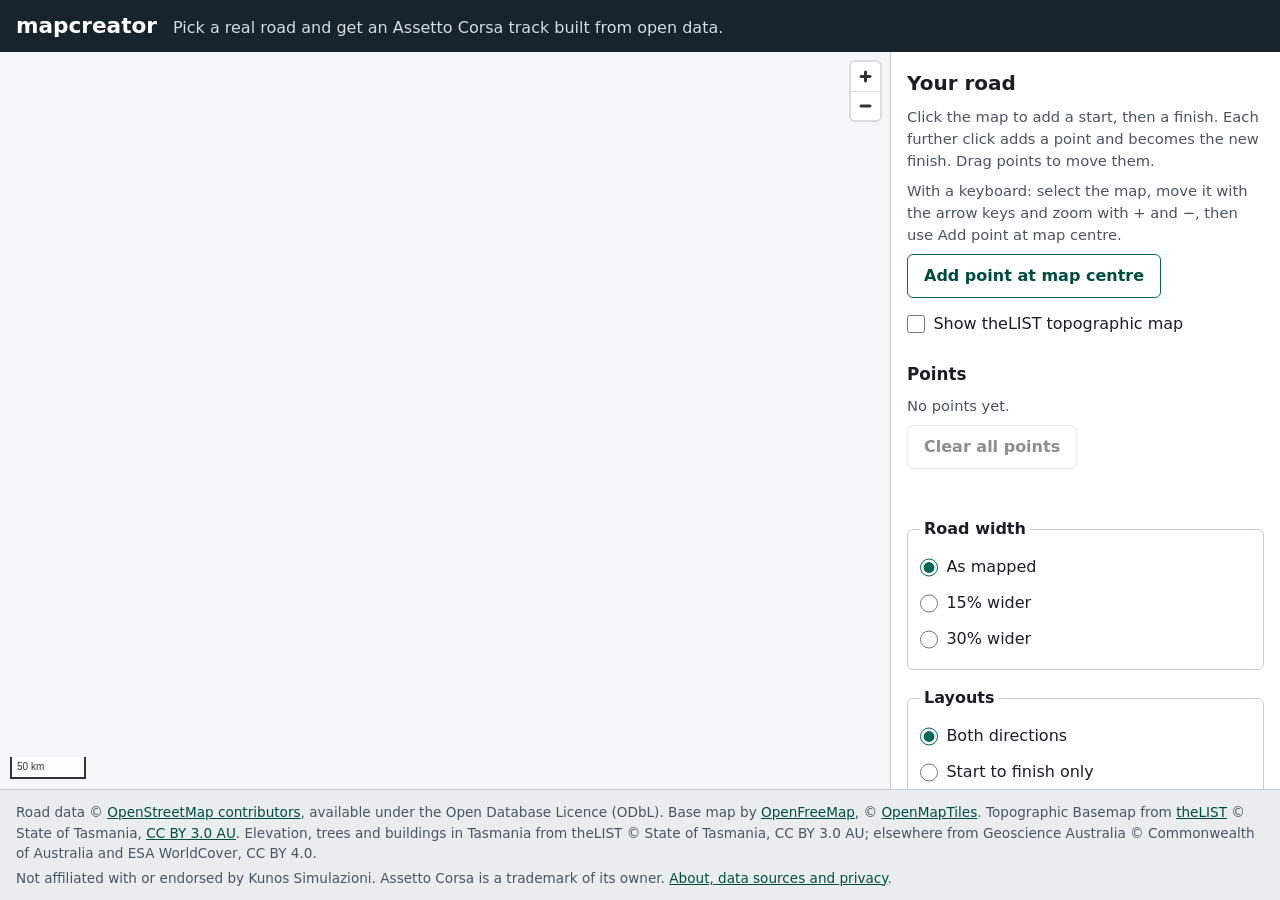
==== commit 2823dee3: "About, data sources and privacy page; job ids never start with a dash - about.html says what the ser" ====
--- a/src/mapcreator/service/static/index.html
+++ b/src/mapcreator/service/static/index.html
@@ -68,6 +68,8 @@
 
         <div id="turnstile" class="turnstile" hidden></div>
 
+        <p id="builder-offline" class="notice" role="status" hidden>The track builder is offline right now. You can still send your road: it waits in the queue and builds when the builder is back.</p>
+
         <button type="submit" id="submit" class="button button-primary" disabled>Build my track</button>
       </form>
 
@@ -75,8 +77,12 @@
         <h3 class="subhead">Your track</h3>
         <p id="job-status" role="status" aria-live="polite"></p>
         <dl id="job-summary" class="summary" hidden></dl>
-        <p id="download" hidden><a id="download-link" class="button button-primary" href="#" download>Download the track (.zip)</a></p>
-        <p class="hint">Unzip it into <code>assettocorsa/content/tracks</code>. Built tracks work in the original Assetto Corsa on PC.</p>
+        <div id="download" class="downloads" hidden>
+          <a id="cm-link" class="button button-primary" href="#">Install with Content Manager</a>
+          <a id="download-link" class="button" href="#" download>Download the track (.zip)</a>
+          <p class="hint">Content Manager asks you to confirm before it installs the track.</p>
+        </div>
+        <p class="hint">To install by hand, unzip the download into <code>assettocorsa/content/tracks</code>. Built tracks work in the original Assetto Corsa on PC.</p>
       </div>
 
       <p id="error" class="error" role="alert" hidden></p>
@@ -88,9 +94,9 @@
       Road data © <a href="https://www.openstreetmap.org/copyright" rel="noopener">OpenStreetMap contributors</a>, available under the Open Database Licence (ODbL).
       Base map by <a href="https://openfreemap.org/" rel="noopener">OpenFreeMap</a>, © <a href="https://openmaptiles.org/" rel="noopener">OpenMapTiles</a>.
       Topographic Basemap from <a href="https://www.thelist.tas.gov.au/" rel="noopener">theLIST</a> © State of Tasmania, <a href="https://creativecommons.org/licenses/by/3.0/au/" rel="noopener">CC BY 3.0 AU</a>.
-      Elevation from the Tasmania 2 metre DEM from theLIST © State of Tasmania, CC BY 3.0 AU.
+      Elevation, trees and buildings in Tasmania from theLIST © State of Tasmania, CC BY 3.0 AU; elsewhere from Geoscience Australia © Commonwealth of Australia and ESA WorldCover, CC BY 4.0.
     </p>
-    <p>Not affiliated with or endorsed by Kunos Simulazioni. Assetto Corsa is a trademark of its owner.</p>
+    <p>Not affiliated with or endorsed by Kunos Simulazioni. Assetto Corsa is a trademark of its owner. <a href="about.html">About, data sources and privacy</a>.</p>
   </footer>
 </body>
 </html>
--- a/src/mapcreator/service/static/style.css
+++ b/src/mapcreator/service/static/style.css
@@ -200,6 +200,14 @@
   font-weight: 600;
 }
 
+.notice {
+  margin: 0.75rem 0;
+  padding: 0.6rem 0.8rem;
+  border-left: 4px solid var(--focus);
+  background: #fff8e1;
+  color: var(--fg);
+}
+
 .error {
   margin: 1rem 0 0;
   padding: 0.6rem 0.8rem;
@@ -395,6 +403,19 @@
   border-top: 1px solid var(--border);
 }
 
+.downloads {
+  display: flex;
+  flex-wrap: wrap;
+  align-items: center;
+  gap: 0.5rem;
+  margin: 0.75rem 0 0.25rem;
+}
+
+.downloads .hint {
+  flex-basis: 100%;
+  margin: 0;
+}
+
 .summary {
   display: grid;
   grid-template-columns: auto 1fr;
@@ -416,3 +437,35 @@
     transition: none !important;
   }
 }
+
+/* ----- about page ----- */
+
+.prose {
+  max-width: 46rem;
+  margin: 0 auto;
+  padding: 1.5rem 1rem 2.5rem;
+  background: var(--panel);
+  line-height: 1.55;
+}
+
+.prose h2 {
+  margin: 1.75rem 0 0.5rem;
+  font-size: 1.2rem;
+}
+
+.prose h2:first-child {
+  margin-top: 0;
+}
+
+.prose ul {
+  padding-left: 1.25rem;
+}
+
+.prose li {
+  margin: 0.35rem 0;
+}
+
+.home-link {
+  color: inherit;
+  text-decoration: none;
+}
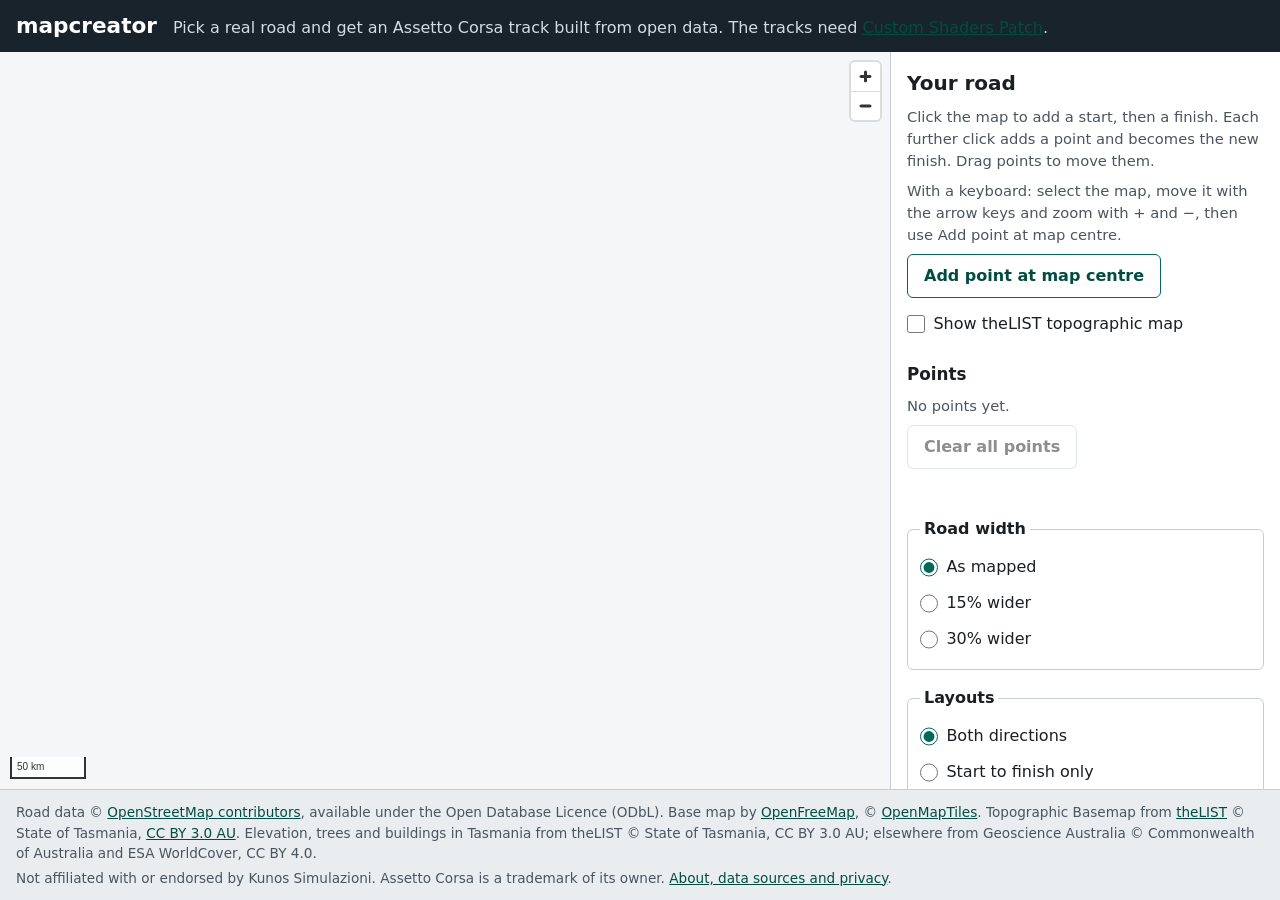
==== commit ccdcc5f1: "Say plainly that the tracks need Custom Shaders Patch The maintainer's decision (4 Nov 2026, after #" ====
--- a/src/mapcreator/service/static/index.html
+++ b/src/mapcreator/service/static/index.html
@@ -16,7 +16,7 @@
 
   <header class="site-header">
     <h1>mapcreator</h1>
-    <p>Pick a real road and get an Assetto Corsa track built from open data.</p>
+    <p>Pick a real road and get an Assetto Corsa track built from open data. The tracks need <a href="https://acstuff.club/patch/" rel="noopener">Custom Shaders Patch</a>.</p>
   </header>
 
   <main class="layout">
@@ -76,13 +76,18 @@
       <div id="job" class="job" hidden>
         <h3 class="subhead">Your track</h3>
         <p id="job-status" role="status" aria-live="polite"></p>
+        <div id="override" class="downloads" hidden>
+          <button type="button" id="override-button" class="button">Generate anyway</button>
+          <p class="hint">Builds this road as it is, tight bend and all (it's marked on the map). It counts as a new track towards the daily limit.</p>
+        </div>
+        <p id="bend-note" class="notice" hidden></p>
         <dl id="job-summary" class="summary" hidden></dl>
         <div id="download" class="downloads" hidden>
           <a id="cm-link" class="button button-primary" href="#">Install with Content Manager</a>
           <a id="download-link" class="button" href="#" download>Download the track (.zip)</a>
-          <p class="hint">Content Manager asks you to confirm before it installs the track.</p>
+          <p class="hint">Content Manager asks you to confirm before it installs the track. The track needs Custom Shaders Patch (CSP).</p>
         </div>
-        <p class="hint">To install by hand, unzip the download into <code>assettocorsa/content/tracks</code>. Built tracks work in the original Assetto Corsa on PC.</p>
+        <p class="hint">To install by hand, unzip the download into <code>assettocorsa/content/tracks</code>. Built tracks need the original Assetto Corsa on PC with Custom Shaders Patch.</p>
       </div>
 
       <p id="error" class="error" role="alert" hidden></p>
--- a/src/mapcreator/service/static/style.css
+++ b/src/mapcreator/service/static/style.css
@@ -395,6 +395,20 @@
   background: var(--finish);
 }
 
+/* Where a build found a bend too tight to drive. */
+.marker-bend {
+  display: inline-block;
+  width: 30px;
+  height: 30px;
+  border: 3px solid #ffffff;
+  border-radius: 50%;
+  background: var(--danger);
+  box-shadow: 0 0 0 4px rgba(0, 0, 0, 0.25);
+  color: #ffffff;
+  font: 800 16px/24px system-ui, -apple-system, "Segoe UI", Roboto, sans-serif;
+  text-align: center;
+}
+
 /* ----- the job ----- */
 
 .job {
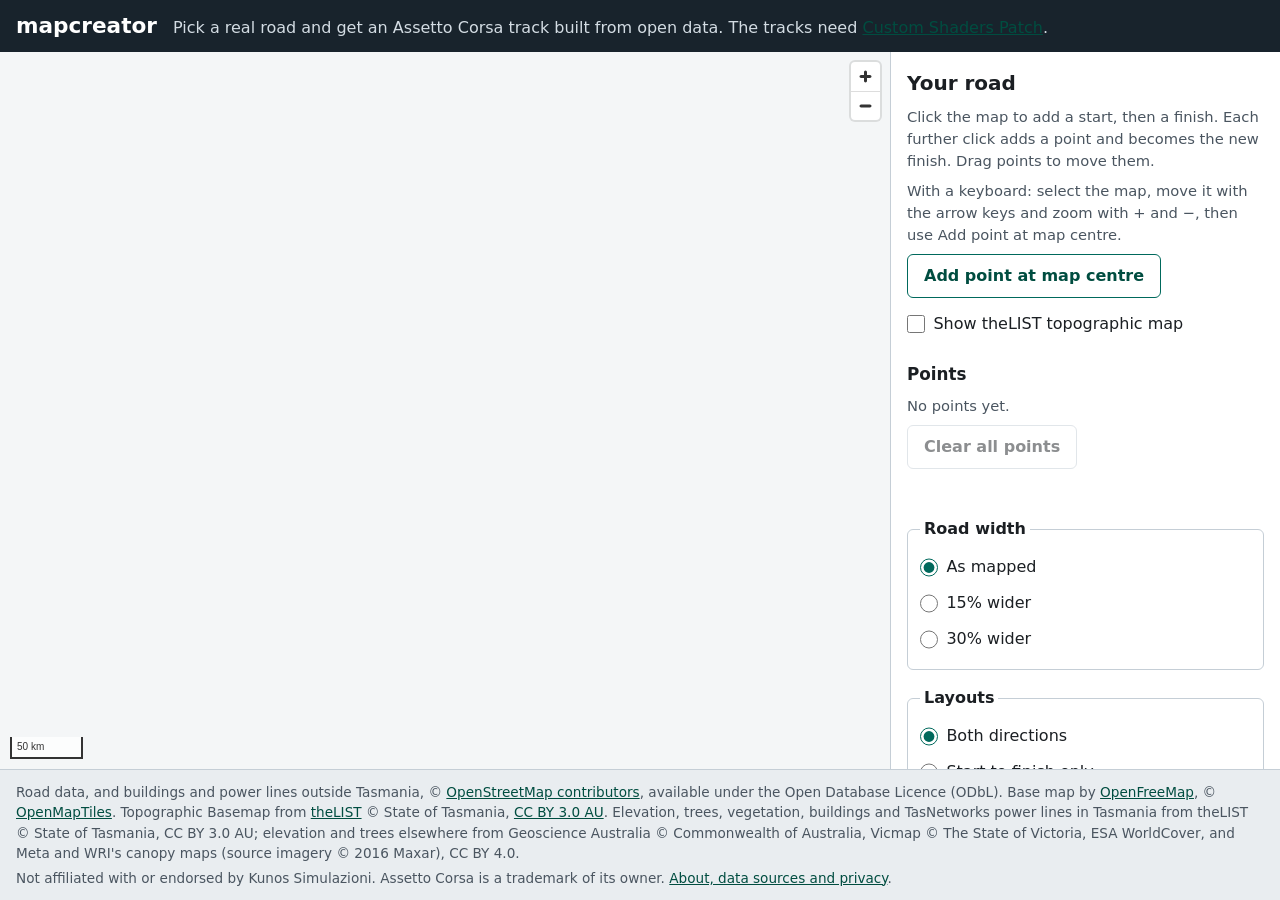
==== commit 81e9c575: "Credits: the Vicmap test tile, xxHash32 and the surfaces.ini values; canopy and power lines on the s" ====
--- a/src/mapcreator/service/static/index.html
+++ b/src/mapcreator/service/static/index.html
@@ -96,10 +96,10 @@
 
   <footer class="site-footer">
     <p>
-      Road data © <a href="https://www.openstreetmap.org/copyright" rel="noopener">OpenStreetMap contributors</a>, available under the Open Database Licence (ODbL).
+      Road data, and buildings and power lines outside Tasmania, © <a href="https://www.openstreetmap.org/copyright" rel="noopener">OpenStreetMap contributors</a>, available under the Open Database Licence (ODbL).
       Base map by <a href="https://openfreemap.org/" rel="noopener">OpenFreeMap</a>, © <a href="https://openmaptiles.org/" rel="noopener">OpenMapTiles</a>.
       Topographic Basemap from <a href="https://www.thelist.tas.gov.au/" rel="noopener">theLIST</a> © State of Tasmania, <a href="https://creativecommons.org/licenses/by/3.0/au/" rel="noopener">CC BY 3.0 AU</a>.
-      Elevation, trees and buildings in Tasmania from theLIST © State of Tasmania, CC BY 3.0 AU; elsewhere from Geoscience Australia © Commonwealth of Australia and ESA WorldCover, CC BY 4.0.
+      Elevation, trees, vegetation, buildings and TasNetworks power lines in Tasmania from theLIST © State of Tasmania, CC BY 3.0 AU; elevation and trees elsewhere from Geoscience Australia © Commonwealth of Australia, Vicmap © The State of Victoria, ESA WorldCover, and Meta and WRI's canopy maps (source imagery © 2016 Maxar), CC BY 4.0.
     </p>
     <p>Not affiliated with or endorsed by Kunos Simulazioni. Assetto Corsa is a trademark of its owner. <a href="about.html">About, data sources and privacy</a>.</p>
   </footer>
--- a/src/mapcreator/service/static/style.css
+++ b/src/mapcreator/service/static/style.css
@@ -395,7 +395,7 @@
   background: var(--finish);
 }
 
-/* Where a build found a bend too tight to drive. */
+/* Where a build found a bend too tight to drive, or where the previewed route turns back on itself. */
 .marker-bend {
   display: inline-block;
   width: 30px;
@@ -409,6 +409,10 @@
   text-align: center;
 }
 
+.marker-turn {
+  pointer-events: none; /* drags reach the point underneath */
+}
+
 /* ----- the job ----- */
 
 .job {
